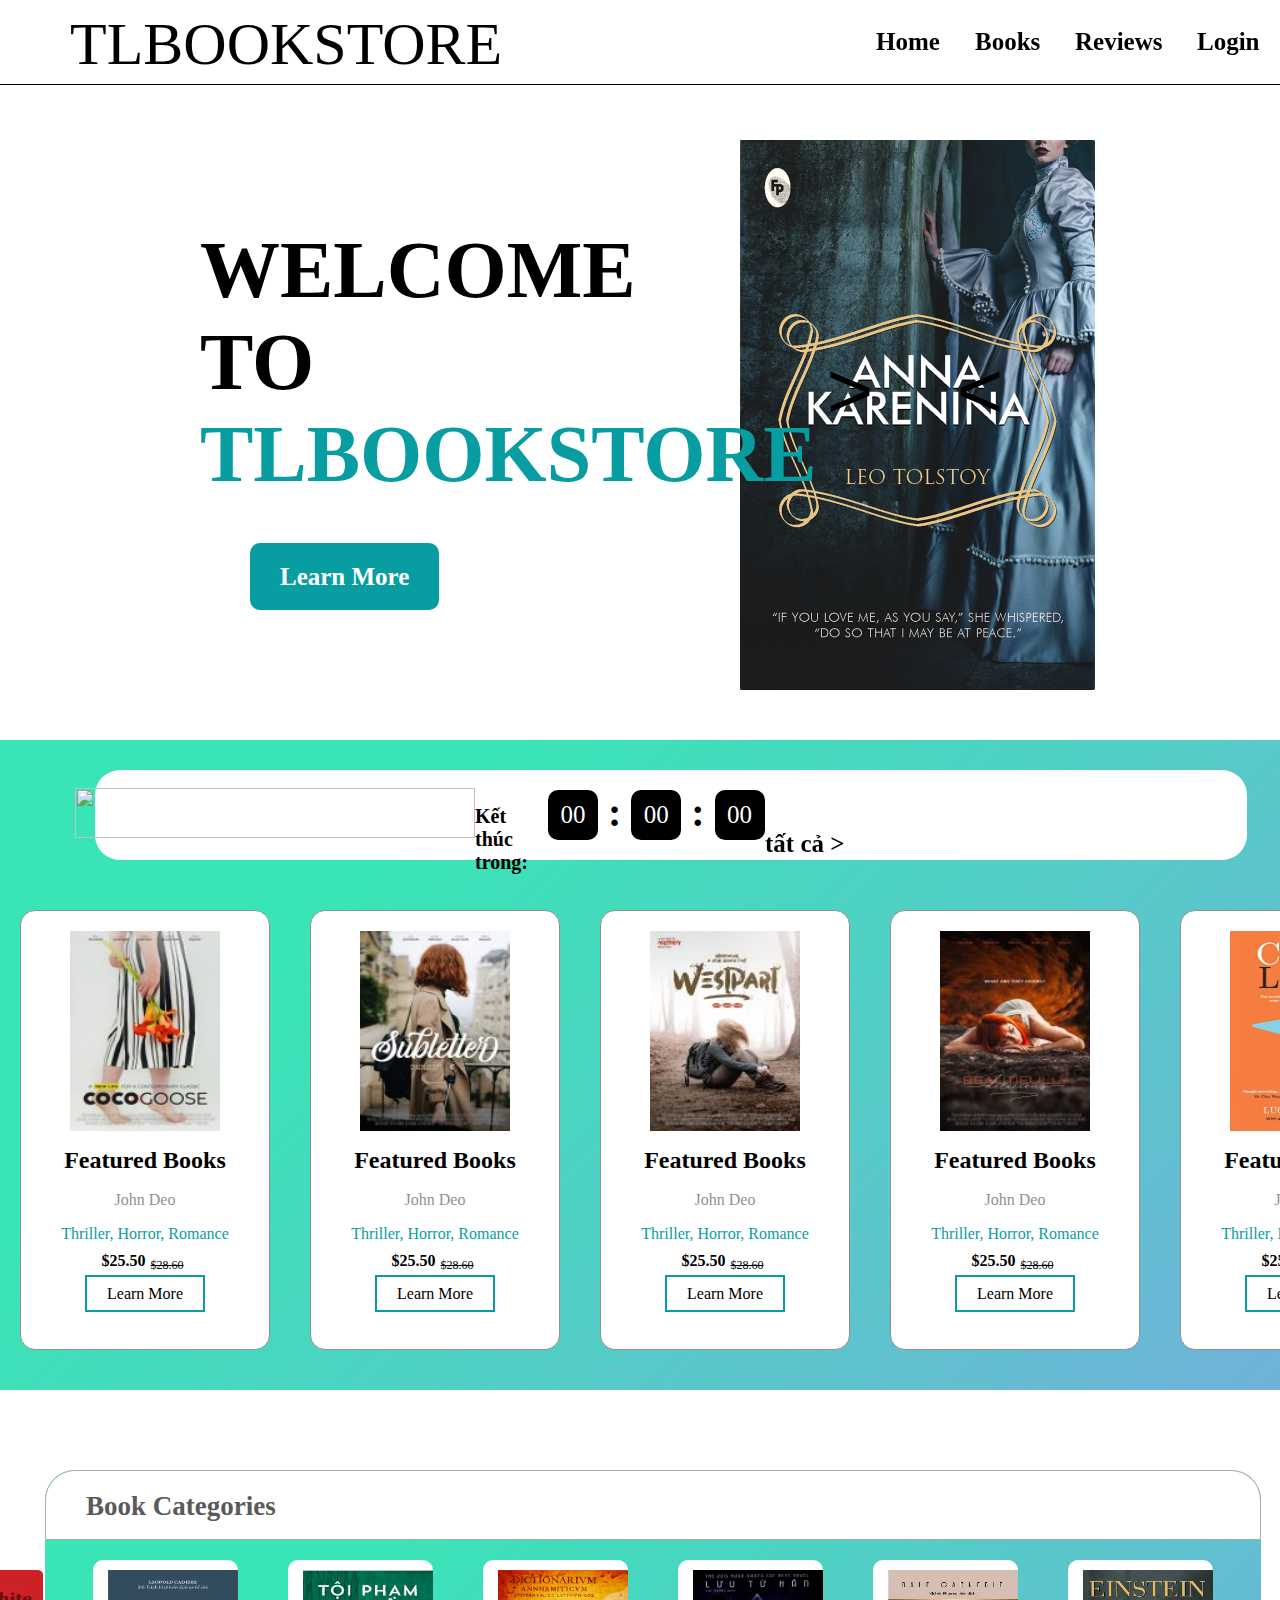
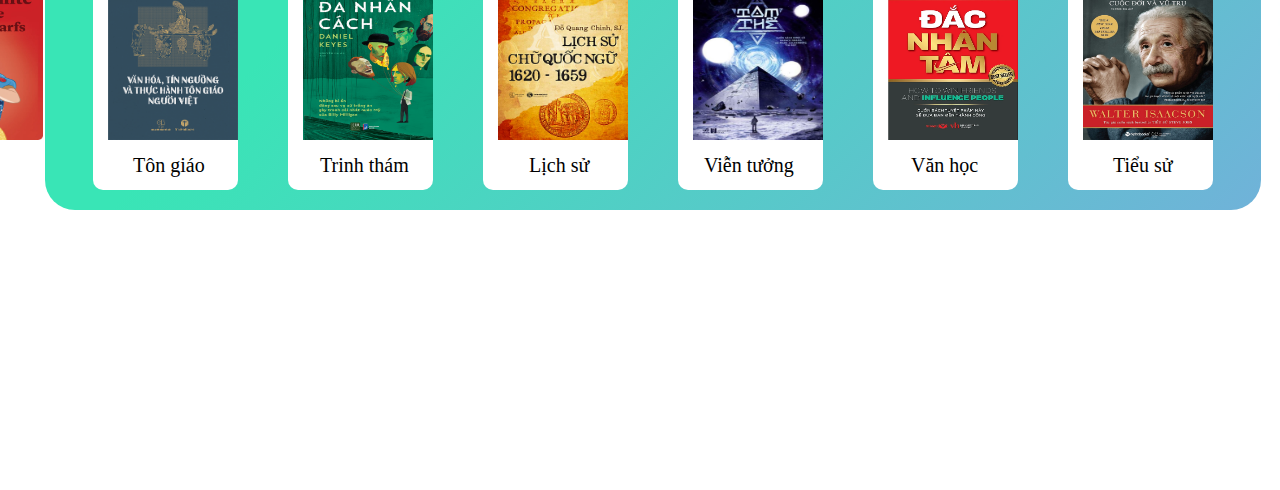
==== index.html @ 2cfaac70 "1st" ====
<!DOCTYPE html>
<html lang="en">
<head>
    <meta charset="UTF-8">
    <meta name="viewport" content="width=device-width, initial-scale=1.0">
    <link rel="stylesheet" href="normalize.min.css">
    <link rel="stylesheet" href="style.css">
    <link rel="stylesheet" href="base.css">
    <script src = "main.js"></script>
    <title>Document</title>
</head>
<body>
    <div class="website">
        <!-- HEADER -->
        <header class="header">
            <nav class="header__navbar header__navbar-left">
                <div class="header__navbar-logo-text">
                    <span class="header__navbar-logo-txt1">TLBOOK<span class="header__navbar-logo-txt2">STORE</span></span>
                </div>
            </nav>
            <nav class="header__navbar header__navbar-right">
                <div class="header__navbar-item"><a href="">Home</a></div>
                <div class="header__navbar-item"><a href="">Books</a></div>
                <div class="header__navbar-item"><a href="">Reviews</a></div>
                <div class="header__navbar-item"><a href="">Login</a></div>
            </nav>
        </header>
        <!-- CONTAINER -->
        <div class="container">
            <!-- Container advertising -->
            <div class="container_ad">
                <div class="container_ad_left">
                    <h1>WELCOME TO<br><span>TLBOOKSTORE</span></h1>                 
                    <a href="#" class="main_btn">Learn More</a>
                </div>
                <div class="container_ad_right">                   
                    <img src="Image/image1.png" alt="Image 1">
                    <button id="next">></button>
                    <button id="prev"><</button>
                </div>
            </div>
            <!-- Container sale -->
            <div class="container_sales">
                <!-- Container sale countdown -->
                <div class="container_sales_top">
                    <img src="https://cdn0.fahasa.com/skin/frontend/ma_vanese/fahasa/images/flashsale/label-flashsale.svg?q=" alt="">
                    <span>Kết thúc trong: </span>
                    <div class="container_sales_top_countdown">
                        <div class="box hour">00</div>
                        <span>:</span>
                        <div class="box nimute">00</div>
                        <span>:</span>
                        <div class="box second">00</div>
                    </div>
                    <div class="container_sales_top_right">
                        <span>Xem tất cả ></span>
                    </div>
                </div>
                <!-- Container sale item -->
                <div class="container_sales_item">
                    <div class="featured_book_card">
                        <div class="featurde_book_img">
                            <img src="Image/book_1.jpg">
                        </div>
                        <div class="featurde_book_tag">
                            <h2>Featured Books</h2>
                            <p class="writer">John Deo</p>
                            <div class="categories">Thriller, Horror, Romance</div>
                            <p class="book_price">$25.50<sub><del>$28.60</del></sub></p>
                            <a href="#" class="f_btn">Learn More</a>
                        </div>               
                    </div>

                    <div class="featured_book_card">
                        <div class="featurde_book_img">
                            <img src="Image/book_2.jpg">
                        </div>
                        <div class="featurde_book_tag">
                            <h2>Featured Books</h2>
                            <p class="writer">John Deo</p>
                            <div class="categories">Thriller, Horror, Romance</div>
                            <p class="book_price">$25.50<sub><del>$28.60</del></sub></p>
                            <a href="#" class="f_btn">Learn More</a>
                        </div>               
                    </div>

                    <div class="featured_book_card">
                        <div class="featurde_book_img">
                            <img src="Image/book_3.jpg">
                        </div>
                        <div class="featurde_book_tag">
                            <h2>Featured Books</h2>
                            <p class="writer">John Deo</p>
                            <div class="categories">Thriller, Horror, Romance</div>
                            <p class="book_price">$25.50<sub><del>$28.60</del></sub></p>
                            <a href="#" class="f_btn">Learn More</a>
                        </div>               
                    </div>

                    <div class="featured_book_card">
                        <div class="featurde_book_img">
                            <img src="Image/book_4.jpg">
                        </div>
                        <div class="featurde_book_tag">
                            <h2>Featured Books</h2>
                            <p class="writer">John Deo</p>
                            <div class="categories">Thriller, Horror, Romance</div>
                            <p class="book_price">$25.50<sub><del>$28.60</del></sub></p>
                            <a href="#" class="f_btn">Learn More</a>
                        </div>               
                    </div>

                    <div class="featured_book_card">
                        <div class="featurde_book_img">
                            <img src="Image/book_5.jpg">
                        </div>
                        <div class="featurde_book_tag">
                            <h2>Featured Books</h2>
                            <p class="writer">John Deo</p>
                            <div class="categories">Thriller, Horror, Romance</div>
                            <p class="book_price">$25.50<sub><del>$28.60</del></sub></p>
                            <a href="#" class="f_btn">Learn More</a>
                        </div>               
                    </div>
                    
                    <div class="featured_book_card">
                        <div class="featurde_book_img">
                            <img src="Image/book_6.jpg">
                        </div>
                        <div class="featurde_book_tag">
                            <h2>Featured Books</h2>
                            <p class="writer">John Deo</p>
                            <div class="categories">Thriller, Horror, Romance</div>
                            <p class="book_price">$25.50<sub><del>$28.60</del></sub></p>
                            <a href="#" class="f_btn">Learn More</a>
                        </div>               
                    </div>

                    <div class="featured_book_card">
                        <div class="featurde_book_img">
                            <img src="Image/book_7.png">
                        </div>
                        <div class="featurde_book_tag">
                            <h2>Featured Books</h2>
                            <p class="writer">John Deo</p>
                            <div class="categories">Thriller, Horror, Romance</div>
                            <p class="book_price">$25.50<sub><del>$28.60</del></sub></p>
                            <a href="#" class="f_btn">Learn More</a>
                        </div>               
                    </div>

                    <div class="featured_book_card">
                        <div class="featurde_book_img">
                            <img src="Image/book_8.png">
                        </div>
                        <div class="featurde_book_tag">
                            <h2>Featured Books</h2>
                            <p class="writer">John Deo</p>
                            <div class="categories">Thriller, Horror, Romance</div>
                            <p class="book_price">$25.50<sub><del>$28.60</del></sub></p>
                            <a href="#" class="f_btn">Learn More</a>
                        </div>               
                    </div>

                    <div class="featured_book_card">
                        <div class="featurde_book_img">
                            <img src="Image/book_9.jpg">
                        </div>
                        <div class="featurde_book_tag">
                            <h2>Featured Books</h2>
                            <p class="writer">John Deo</p>
                            <div class="categories">Thriller, Horror, Romance</div>
                            <p class="book_price">$25.50<sub><del>$28.60</del></sub></p>
                            <a href="#" class="f_btn">Learn More</a>
                        </div>               
                    </div>

                    <div class="featured_book_card">
                        <div class="featurde_book_img">
                            <img src="Image/book_10.png">
                        </div>
                        <div class="featurde_book_tag">
                            <h2>Featured Books</h2>
                            <p class="writer">John Deo</p>
                            <div class="categories">Thriller, Horror, Romance</div>
                            <p class="book_price">$25.50<sub><del>$28.60</del></sub></p>
                            <a href="#" class="f_btn">Learn More</a>
                        </div>               
                    </div>

                    <div class="featured_book_card">
                        <div class="featurde_book_img">
                            <img src="Image/book_11.jpg">
                        </div>
                        <div class="featurde_book_tag">
                            <h2>Featured Books</h2>
                            <p class="writer">John Deo</p>
                            <div class="categories">Thriller, Horror, Romance</div>
                            <p class="book_price">$25.50<sub><del>$28.60</del></sub></p>
                            <a href="#" class="f_btn">Learn More</a>
                        </div>               
                    </div>

                    <div class="featured_book_card">
                        <div class="featurde_book_img">
                            <img src="Image/book_12.png">
                        </div>
                        <div class="featurde_book_tag">
                            <h2>Featured Books</h2>
                            <p class="writer">John Deo</p>
                            <div class="categories">Thriller, Horror, Romance</div>
                            <p class="book_price">$25.50<sub><del>$28.60</del></sub></p>
                            <a href="#" class="f_btn">Learn More</a>
                        </div>               
                    </div>

                    <div class="featured_book_card">
                        <div class="featurde_book_img">
                            <img src="Image/book_13.png">
                        </div>
                        <div class="featurde_book_tag">
                            <h2>Featured Books</h2>
                            <p class="writer">John Deo</p>
                            <div class="categories">Thriller, Horror, Romance</div>
                            <p class="book_price">$25.50<sub><del>$28.60</del></sub></p>
                            <a href="#" class="f_btn">Learn More</a>
                        </div>               
                    </div>

                    <div class="featured_book_card">
                        <div class="featurde_book_img">
                            <img src="Image/book_14.png">
                        </div>
                        <div class="featurde_book_tag">
                            <h2>Featured Books</h2>
                            <p class="writer">John Deo</p>
                            <div class="categories">Thriller, Horror, Romance</div>
                            <p class="book_price">$25.50<sub><del>$28.60</del></sub></p>
                            <a href="#" class="f_btn">Learn More</a>
                        </div>               
                    </div>

                    <div class="featured_book_card">
                        <div class="featurde_book_img">
                            <img src="Image/book_15.png">
                        </div>
                        <div class="featurde_book_tag">
                            <h2>Featured Books</h2>
                            <p class="writer">John Deo</p>
                            <div class="categories">Thriller, Horror, Romance</div>
                            <p class="book_price">$25.50<sub><del>$28.60</del></sub></p>
                            <a href="#" class="f_btn">Learn More</a>
                        </div>               
                    </div>
                </div>              
            </div>
            <!-- Container list category -->
             <div class="container_listcate">
                <div class="container_listcate_top">
                    <span>Book Categories</span>
                </div>
                <div class="container_listcate_item">
                    <div class="container_listcate_item item1">
                        <img src="Image/b1.png" alt=""><br>
                        <span>Cổ tích</span>
                    </div>
                    <div class="container_listcate_item item2">
                        <img src="Image/b2.png" alt=""><br>
                        <span>Tôn giáo</span>
                    </div>
                    <div class="container_listcate_item item3">
                        <img src="Image/b3.png" alt=""><br>
                        <span>Trinh thám</span>
                    </div>
                    <div class="container_listcate_item item4">
                        <img src="Image/b4.png" alt=""><br>
                        <span>Lịch sử</span>
                    </div>
                    <div class="container_listcate_item item5">
                        <img src="Image/b5.png" alt=""><br>
                        <span>Viễn tưởng</span>
                    </div>
                    <div class="container_listcate_item item6">
                        <img src="Image/b6.png" alt=""><br>
                        <span>Văn học</span>
                    </div>
                    <div class="container_listcate_item item7">
                        <img src="Image/b7.png" alt=""><br>
                        <span>Tiểu sử</span>
                    </div>
                    <div class="container_listcate_item item8">
                        <img src="Image/b8.png" alt=""><br>
                        <span>Kinh dị</span>
                    </div>
                </div>
             </div>
        </div>
        <!-- FOOTER -->
        <footer class="footer">

        </footer>
    </div>
</body>
</html>
---- style.css ----
:root {
    --font-family: Montserrat;
    --font-bold: LEMON MILK;
    --font-nomal: SVN-Century Gothic
}
.header {
    width: 100%;
    height: 85px;
    display: flex;
    background-color: white;
    align-items: center; /* Căn giữa theo chiều dọc */
    justify-content: space-between; /* Đẩy các phần tử về hai bên của header */
    padding: 0 20px; /* Thêm khoảng cách hai bên */
    border-bottom: 1px solid black;
    position: fixed; /* Đảm bảo header luôn ở trên đầu */
    top: 0; /* Đặt header ở phía trên cùng */
    left: 0; /* Đặt header ở phía bên trái */
    z-index: 1000; /* Đảm bảo header nằm trên các phần tử khác */
}
.header__navbar {
    display: flex;
    align-items: center; /* Căn giữa theo chiều dọc */
}
/* Header logo */
.header__navbar-logo-text {
    font-size: 60px;
    padding-top: 5px;
    padding-left: 50px;
}
.header__navbar-logo-txt1 {
    /* font-family: iCiel Crocante; */
    font-family: var(--font-bold);
}
.header__navbar-logo-txt2 {
    font-family: SVN-Century Gothic;
}
.header__navbar-left {
    justify-content: flex-start; /* Căn chỉnh phần tử bên trái */
}
/* Header item */
.header__navbar-right {
    margin-top: -22px;
    justify-content: flex-end; /* Căn chỉnh phần tử bên phải */
}
.header__navbar-item {
    margin-top: 22px;
    margin-left: 35px;
    font-size: 25px;
    font-family: var(--font-family);
    font-weight: bold;      
}
.header__navbar-item a {
    text-decoration: none;
    color: black;
    display: inline-block; /* Đảm bảo hiệu ứng phóng to áp dụng đúng */
    transition: transform 0.3s ease; /* Thêm hiệu ứng chuyển đổi mượt mà */
    will-change: transform; /* Tối ưu hóa hiệu ứng hover */
}
.header__navbar-item a:hover {
    color: orange;
    transform: scale(1.2); /* Phóng to chữ khi hover */
}

/* CONTAINER */
.container {
    width: 100%;
    height: 2000px;
    margin-top: 90px;
}

/* Container advertisment */
.container_ad {
    display: flex;
    width: 100%;
    height: 650px;
}
/* Container left */
.container_ad_left {
    width: 50%;
    padding-left: 150px;
}
.container_ad_left h1 {
    position: relative;
    font-family: var(--font-bold);
    font-weight: bold;
    font-size: 80px;
    top: 80px;
    left: 50px;
}
.container_ad_left h1 span {
    color: #089da1;
}
.container_ad_left .main_btn {
    background: #089da1;
    padding: 20px 30px;
    position: relative;
    top: 90px;
    left: 100px;
    color: #fff;
    text-decoration: none;
    border-radius: 10px;
    font-family: var(--font-bold);
    font-weight: bold;
    font-size: 25px;
    transition: background-color 0.3s ease; /* Chuyển đổi màu sắc chậm dần */
    will-change: background-color; /* Tối ưu hóa hiệu ứng hover */
}
.container_ad_left .main_btn:hover {
    background-color: orange;
}
/* Container right */
.container_ad_right {
    width: 50%;
    margin-top: 50px;
}
.container_ad_right img {
    width: 355px; 
    height: 550px; 
    margin-left: 100px;
}
#next, #prev{
    position: absolute;
    color: black;
    background-color: transparent;
    border: none;
    font-size: 80px;
    font-family: monospace;
    left: 950px;
    top: 350px;
    transition: background-color 0.3s ease; /* Chuyển đổi màu sắc chậm dần */
    will-change: background-color; /* Tối ưu hóa hiệu ứng hover */
}
#next{
    left: unset;
    right: 400px;
}
#next:hover{
    color: orange;
}
#prev:hover{
    color: orange;
}

/* Container sales */
.container_sales {
    width: 100%;
    height: 650px;
    background-color: #70b2d9;
    background-image: linear-gradient(315deg, #70b2d9 0%, #39e5b6 74%);
}
.container_sales_top {
    width: 90%;
    height: 90px;
    position: relative;
    top: 30px;
    left: 95px;
    background-color: white;
    border-radius: 25px;
    display: flex;
}
.container_sales_top img {
    width: 400px;
    height: 50px;
    margin-top: 18px;
    margin-left: -20px;
}
.container_sales_top span {
    font-family: var(--font-nomal);
    font-weight: bold;
    font-size: 20px;
    margin-top: 35px;
}
.container_sales_top_countdown {
    display: flex;
    margin-left: 10px;
}
.container_sales_top_countdown span {
    font-size: 40px;
    margin-top: 20px;
    margin-left: 10px;
}
.container_sales_top_countdown .box{
    width: 50px;
    height: 50px;
    font-size: 25px;
    color: white;
    display: flex;
    justify-content: center;
    align-items: center;
    font-family: var(--font-bold);
    background-color: black;
    border-radius: 10px;
    margin-top: 20px;
    margin-left: 10px;
}
.container_sales_top_right span {
    margin-left: 700px;
    position: relative;
    top: 31px;
    font-size: 25px;
    transition: transform 0.3s ease, color 0.3s ease; /* Add color transition for smooth color change */
    will-change: transform; /* Optimize for transform */
}
.container_sales_top_right span:hover {
    color: orange;
    transform: scale(1.2); /* Phóng to chữ khi hover */
}

/*Books*/
.container_sales_item{
    width: 100%;
    height: 600px;
    margin: 0 auto;
    display: grid;
    grid-template-columns: 1fr 1fr 1fr 1fr 1fr 1fr 1fr 1fr 1fr 1fr 1fr 1fr 1fr 1fr 1fr;
    overflow: hidden;
    overflow-x: scroll;
    font-family: var(--font-nomal);
}
.featured_book_card{
    width: 250px;
    height: 440px;
    text-align: center;
    padding: 5px;
    border: 1px solid #919191;
    margin: auto 20px;
    background-color: white;
    border-radius: 15px;
    transition: box-shadow 0.5s ease; /* Chuyển đổi màu sắc chậm dần */
    will-change: box-shadow; /* Tối ưu hóa hiệu ứng hover */
}

.featured_book_card:hover{
    box-shadow: 0 0 15px black;
}

.featured_book_card .featurde_book_img img{
    width: 150px;
    height: 200px;
    margin-top: 15px;
    transition: 0.5s;
}
.featured_book_card .featurde_book_img img:hover {
    transform: scale(1.07);
}
.featured_book_card .featurde_book_tag h2{
    margin: 12px;
}

.featured_book_card .featurde_book_tag .writer{
    color: #919191;
}

.featured_book_card .featurde_book_tag .categories{
    color: #089da1;
    margin-top: 8px;
}

.featured_book_card .featurde_book_tag .book_price{
    margin-top: 8px;
    font-weight: bold;
    margin-bottom: 15px;
}

.featured_book_card .featurde_book_tag .book_price sub{
    font-weight: 100;
    padding: 0 5px;
}

.featured_book_card .featurde_book_tag .f_btn{
    padding: 8px 20px;
    border: 2px solid #089da1;
    text-decoration: none;
    color: #000;
}

::-webkit-scrollbar{
    width: 10px;
    height: 5px;
}

::-webkit-scrollbar-track{
    box-shadow: inset 0 0 8px rgba(0,0,0,0.2);
}

::-webkit-scrollbar-thumb{
    background: #089da1;
    border-radius: 10px;
}

/* Container list category */
.container_listcate {
    width: 95%;    
    height: 340px;
    margin-top: 80px;
    border-radius: 30px;
    margin-left: 45px;
    background-color: #70b2d9;
    background-image: linear-gradient(315deg, #70b2d9 0%, #39e5b6 74%);
}
.container_listcate_top {
    width: 100%;
    height: 70px;
    border-bottom: 1px solid rgb(173, 172, 172);
    background-color: white;
    border-top: 1px solid rgb(173, 172, 172);
    border-left: 1px solid rgb(173, 172, 172);
    border-right: 1px solid rgb(173, 172, 172);
    border-top-left-radius: 30px;
    border-top-right-radius: 30px;
}
.container_listcate_top span {
    font-family: var(--font-nomal);
    font-weight: bold;
    color: rgb(90, 90, 90);
    font-size: 27px;
    margin-left: 40px;
    position: relative;
    top: 20px;
}
.container_listcate_item {
    height: 250px;
    width: 100%;
    margin-top: 10px;
    display: flex;
    justify-content: center;
}
.item1, .item2, .item3, .item4, .item5, .item6, .item7, .item8 {
    transition: box-shadow 0.5s ease; /* Chuyển đổi màu sắc chậm dần */
    will-change: box-shadow; /* Tối ưu hóa hiệu ứng hover */
}
.item1:hover {
    box-shadow: 0 0 20px black;
}
.item2:hover {
    box-shadow: 0 0 20px black;
}
.item3:hover {
    box-shadow: 0 0 20px black;
}
.item4:hover {
    box-shadow: 0 0 20px black;
}
.item5:hover {
    box-shadow: 0 0 20px black;
}
.item6:hover {
    box-shadow: 0 0 20px black;
}
.item7:hover {
    box-shadow: 0 0 20px black;
}
.item8:hover {
    box-shadow: 0 0 20px black;
}
.container_listcate_item img {
    width: 130px;
    height: 170px;
    margin-top: 10px;
    margin-left: 15px;
    transition: 0.5s;
}
.container_listcate_item img:hover {
    transform: scale(1.05);
}
.container_listcate_item span {
    font-family: var(--font-nomal);
    /* font-weight: bold; */
    font-size: 20px;
    /* color:#089da1; */
    color:black;
    position: relative;
    top: 10px;
    left: 43px;
}
.container_listcate_item .item1 {
    height: 230px;
    width: 160px;
    background-color: white;
    border-radius: 10px;
    display: block;
}
.container_listcate_item .item2 {
    height: 230px;
    width: 160px;
    margin-left: 50px;
    background-color: white;
    border-radius: 10px;
    display: block;
}
.container_listcate_item .item2 span{
    position: relative;
    left: 40px;
}
.container_listcate_item .item3 {
    height: 230px;
    width: 160px;
    margin-left: 50px;
    background-color: white;
    border-radius: 10px;
    display: block;
}
.container_listcate_item .item3 span{
    position: relative;
    left: 32px;
}
.container_listcate_item .item4 {
    height: 230px;
    width: 160px;
    margin-left: 50px;
    background-color: white;
    border-radius: 10px;
    display: block;
}
.container_listcate_item .item4 span{
    position: relative;
    left: 46px;
}
.container_listcate_item .item5 {
    height: 230px;
    width: 160px;
    margin-left: 50px;
    background-color: white;
    border-radius: 10px;
    display: block;
}
.container_listcate_item .item5 span{
    position: relative;
    left: 26px;
}
.container_listcate_item .item6 {
    height: 230px;
    width: 160px;
    margin-left: 50px;
    background-color: white;
    border-radius: 10px;
    display: block;
}
.container_listcate_item .item6 span{
    position: relative;
    left: 38px;
}
.container_listcate_item .item7 {
    height: 230px;
    width: 160px;
    margin-left: 50px;
    background-color: white;
    border-radius: 10px;
    display: block;
}
.container_listcate_item .item7 span{
    position: relative;
    left: 45px;
}
.container_listcate_item .item8 {
    height: 230px;
    width: 160px;
    margin-left: 50px;
    background-color: white;
    border-radius: 10px;
    display: block;
}
.container_listcate_item .item8 span{
    position: relative;
    left: 46px;
}
---- base.css ----
:root{
    --white-color: #fff;
    --black-color: #000;
    --text-color: #333;
}
*{ 
    box-sizing: inherit; 
}
html{
    box-sizing: border-box; 
    font-family: 'Montserrat Black';
}
.grid{
    width: 1200px;
    max-width: 100%;
    margin: 0px auto
}
.grid__full-width{
    width: 100%;
}
.grid__row{
    display: flex;
    flex-wrap: wrap;
}
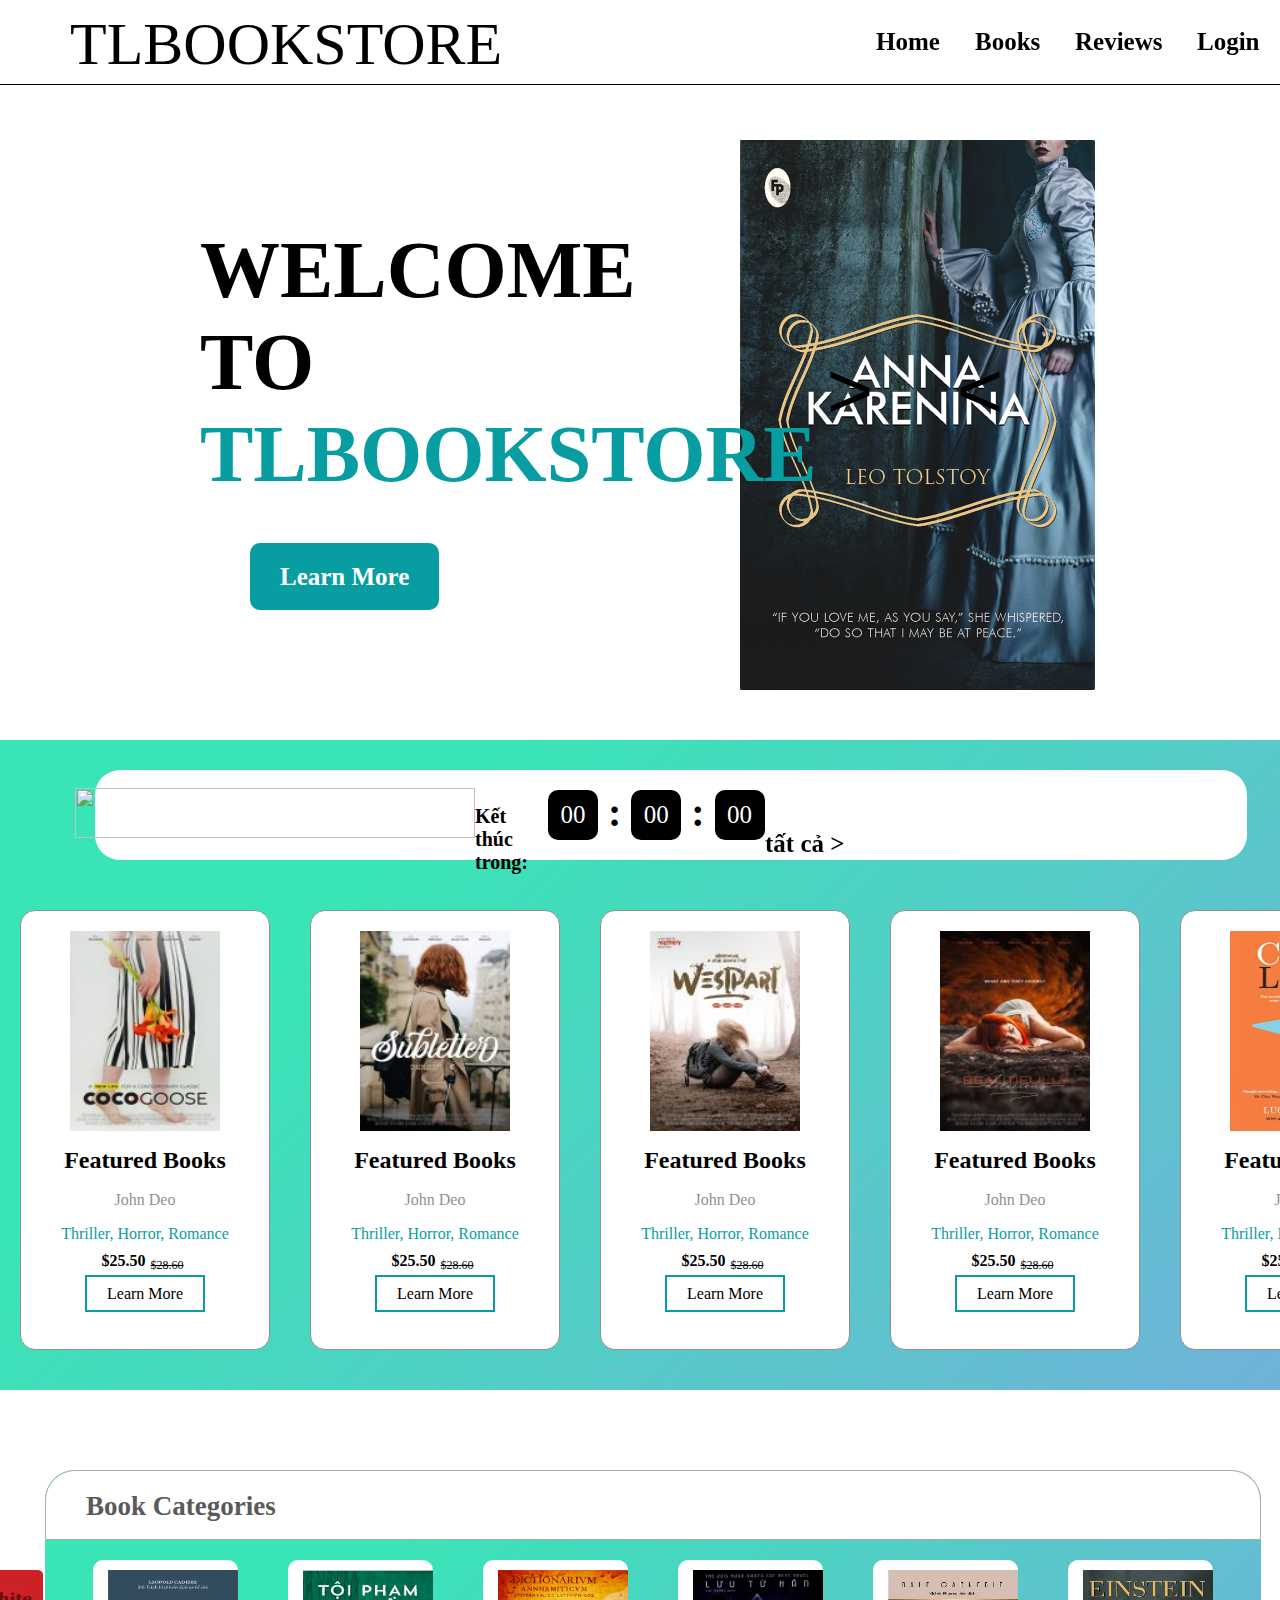
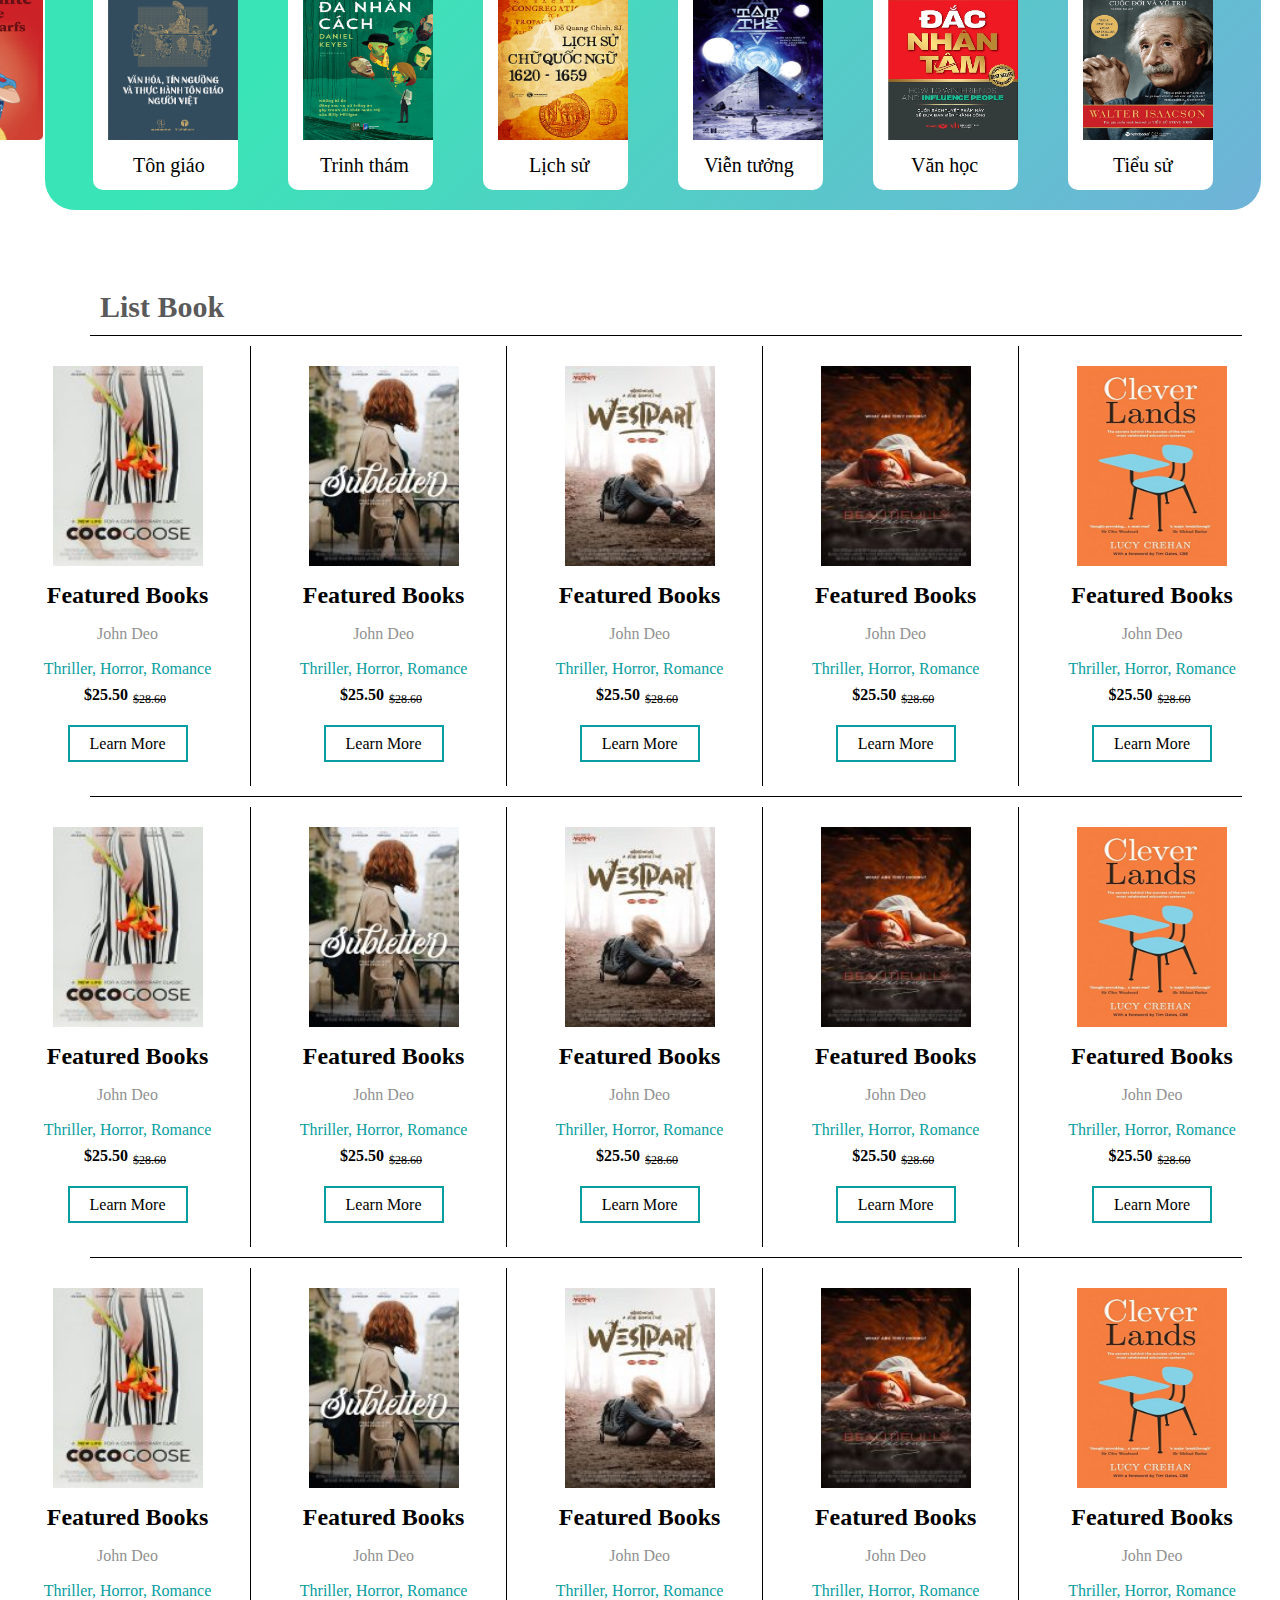
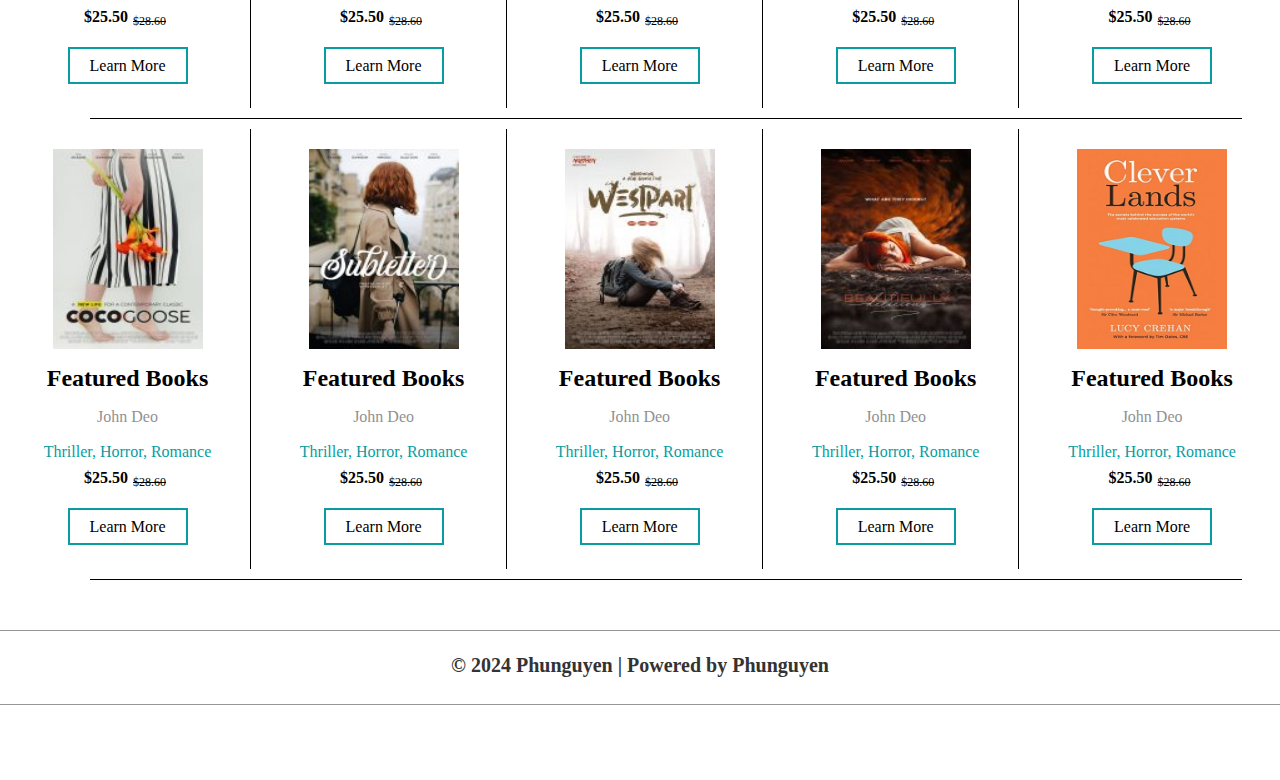
==== commit b2085f11: "2nd" ====
--- a/index.html
+++ b/index.html
@@ -293,11 +293,274 @@
                         <span>Kinh dị</span>
                     </div>
                 </div>
-             </div>
+            </div>
+             <!-- Container list books -->
+            <div class="headtext">List Book</div>
+            <div class="headline_listbook"></div>
+            <div class="container_listbook">
+                <div class = "container_listbook_list1">
+                    <div class="featured_book_card1">
+                        <div class="featurde_book_img">
+                            <img src="Image/book_1.jpg">
+                        </div>
+                        <div class="featurde_book_tag">
+                            <h2>Featured Books</h2>
+                            <p class="writer">John Deo</p>
+                            <div class="categories">Thriller, Horror, Romance</div>
+                            <p class="book_price">$25.50<sub><del>$28.60</del></sub></p>
+                            <a href="#" class="f_btn">Learn More</a>
+                        </div>               
+                    </div>
+                    <div class="featured_book_card1">
+                        <div class="featurde_book_img">
+                            <img src="Image/book_2.jpg">
+                        </div>
+                        <div class="featurde_book_tag">
+                            <h2>Featured Books</h2>
+                            <p class="writer">John Deo</p>
+                            <div class="categories">Thriller, Horror, Romance</div>
+                            <p class="book_price">$25.50<sub><del>$28.60</del></sub></p>
+                            <a href="#" class="f_btn">Learn More</a>
+                        </div>               
+                    </div>
+                    <div class="featured_book_card1">
+                        <div class="featurde_book_img">
+                            <img src="Image/book_3.jpg">
+                        </div>
+                        <div class="featurde_book_tag">
+                            <h2>Featured Books</h2>
+                            <p class="writer">John Deo</p>
+                            <div class="categories">Thriller, Horror, Romance</div>
+                            <p class="book_price">$25.50<sub><del>$28.60</del></sub></p>
+                            <a href="#" class="f_btn">Learn More</a>
+                        </div>               
+                    </div>
+                    <div class="featured_book_card1">
+                        <div class="featurde_book_img">
+                            <img src="Image/book_4.jpg">
+                        </div>
+                        <div class="featurde_book_tag">
+                            <h2>Featured Books</h2>
+                            <p class="writer">John Deo</p>
+                            <div class="categories">Thriller, Horror, Romance</div>
+                            <p class="book_price">$25.50<sub><del>$28.60</del></sub></p>
+                            <a href="#" class="f_btn">Learn More</a>
+                        </div>               
+                    </div>
+                    <div class="featured_book_card1" id = "temp1">
+                        <div class="featurde_book_img">
+                            <img src="Image/book_5.jpg">
+                        </div>
+                        <div class="featurde_book_tag">
+                            <h2>Featured Books</h2>
+                            <p class="writer">John Deo</p>
+                            <div class="categories">Thriller, Horror, Romance</div>
+                            <p class="book_price">$25.50<sub><del>$28.60</del></sub></p>
+                            <a href="#" class="f_btn">Learn More</a>
+                        </div>               
+                    </div>
+                </div>
+            </div>
+            <div class="headline_listbook"></div>
+            <div class="container_listbook">
+                <div class = "container_listbook_list1">
+                    <div class="featured_book_card1">
+                        <div class="featurde_book_img">
+                            <img src="Image/book_1.jpg">
+                        </div>
+                        <div class="featurde_book_tag">
+                            <h2>Featured Books</h2>
+                            <p class="writer">John Deo</p>
+                            <div class="categories">Thriller, Horror, Romance</div>
+                            <p class="book_price">$25.50<sub><del>$28.60</del></sub></p>
+                            <a href="#" class="f_btn">Learn More</a>
+                        </div>               
+                    </div>
+                    <div class="featured_book_card1">
+                        <div class="featurde_book_img">
+                            <img src="Image/book_2.jpg">
+                        </div>
+                        <div class="featurde_book_tag">
+                            <h2>Featured Books</h2>
+                            <p class="writer">John Deo</p>
+                            <div class="categories">Thriller, Horror, Romance</div>
+                            <p class="book_price">$25.50<sub><del>$28.60</del></sub></p>
+                            <a href="#" class="f_btn">Learn More</a>
+                        </div>               
+                    </div>
+                    <div class="featured_book_card1">
+                        <div class="featurde_book_img">
+                            <img src="Image/book_3.jpg">
+                        </div>
+                        <div class="featurde_book_tag">
+                            <h2>Featured Books</h2>
+                            <p class="writer">John Deo</p>
+                            <div class="categories">Thriller, Horror, Romance</div>
+                            <p class="book_price">$25.50<sub><del>$28.60</del></sub></p>
+                            <a href="#" class="f_btn">Learn More</a>
+                        </div>               
+                    </div>
+                    <div class="featured_book_card1">
+                        <div class="featurde_book_img">
+                            <img src="Image/book_4.jpg">
+                        </div>
+                        <div class="featurde_book_tag">
+                            <h2>Featured Books</h2>
+                            <p class="writer">John Deo</p>
+                            <div class="categories">Thriller, Horror, Romance</div>
+                            <p class="book_price">$25.50<sub><del>$28.60</del></sub></p>
+                            <a href="#" class="f_btn">Learn More</a>
+                        </div>               
+                    </div>
+                    <div class="featured_book_card1" id = "temp1">
+                        <div class="featurde_book_img">
+                            <img src="Image/book_5.jpg">
+                        </div>
+                        <div class="featurde_book_tag">
+                            <h2>Featured Books</h2>
+                            <p class="writer">John Deo</p>
+                            <div class="categories">Thriller, Horror, Romance</div>
+                            <p class="book_price">$25.50<sub><del>$28.60</del></sub></p>
+                            <a href="#" class="f_btn">Learn More</a>
+                        </div>               
+                    </div>
+                </div>
+            <div class="headline_listbook"></div>
+            <div class="container_listbook">
+                <div class = "container_listbook_list1">
+                    <div class="featured_book_card1">
+                        <div class="featurde_book_img">
+                            <img src="Image/book_1.jpg">
+                        </div>
+                        <div class="featurde_book_tag">
+                            <h2>Featured Books</h2>
+                            <p class="writer">John Deo</p>
+                            <div class="categories">Thriller, Horror, Romance</div>
+                            <p class="book_price">$25.50<sub><del>$28.60</del></sub></p>
+                            <a href="#" class="f_btn">Learn More</a>
+                        </div>               
+                    </div>
+                    <div class="featured_book_card1">
+                        <div class="featurde_book_img">
+                            <img src="Image/book_2.jpg">
+                        </div>
+                        <div class="featurde_book_tag">
+                            <h2>Featured Books</h2>
+                            <p class="writer">John Deo</p>
+                            <div class="categories">Thriller, Horror, Romance</div>
+                            <p class="book_price">$25.50<sub><del>$28.60</del></sub></p>
+                            <a href="#" class="f_btn">Learn More</a>
+                        </div>               
+                    </div>
+                    <div class="featured_book_card1">
+                        <div class="featurde_book_img">
+                            <img src="Image/book_3.jpg">
+                        </div>
+                        <div class="featurde_book_tag">
+                            <h2>Featured Books</h2>
+                            <p class="writer">John Deo</p>
+                            <div class="categories">Thriller, Horror, Romance</div>
+                            <p class="book_price">$25.50<sub><del>$28.60</del></sub></p>
+                            <a href="#" class="f_btn">Learn More</a>
+                        </div>               
+                    </div>
+                    <div class="featured_book_card1">
+                        <div class="featurde_book_img">
+                            <img src="Image/book_4.jpg">
+                        </div>
+                        <div class="featurde_book_tag">
+                            <h2>Featured Books</h2>
+                            <p class="writer">John Deo</p>
+                            <div class="categories">Thriller, Horror, Romance</div>
+                            <p class="book_price">$25.50<sub><del>$28.60</del></sub></p>
+                            <a href="#" class="f_btn">Learn More</a>
+                        </div>               
+                    </div>
+                    <div class="featured_book_card1" id = "temp1">
+                        <div class="featurde_book_img">
+                            <img src="Image/book_5.jpg">
+                        </div>
+                        <div class="featurde_book_tag">
+                            <h2>Featured Books</h2>
+                            <p class="writer">John Deo</p>
+                            <div class="categories">Thriller, Horror, Romance</div>
+                            <p class="book_price">$25.50<sub><del>$28.60</del></sub></p>
+                            <a href="#" class="f_btn">Learn More</a>
+                        </div>               
+                    </div>
+                </div>
+            <div class="headline_listbook"></div>
+            <div class="container_listbook">
+                <div class = "container_listbook_list1">
+                    <div class="featured_book_card1">
+                        <div class="featurde_book_img">
+                            <img src="Image/book_1.jpg">
+                        </div>
+                        <div class="featurde_book_tag">
+                            <h2>Featured Books</h2>
+                            <p class="writer">John Deo</p>
+                            <div class="categories">Thriller, Horror, Romance</div>
+                            <p class="book_price">$25.50<sub><del>$28.60</del></sub></p>
+                            <a href="#" class="f_btn">Learn More</a>
+                        </div>               
+                    </div>
+                    <div class="featured_book_card1">
+                        <div class="featurde_book_img">
+                            <img src="Image/book_2.jpg">
+                        </div>
+                        <div class="featurde_book_tag">
+                            <h2>Featured Books</h2>
+                            <p class="writer">John Deo</p>
+                            <div class="categories">Thriller, Horror, Romance</div>
+                            <p class="book_price">$25.50<sub><del>$28.60</del></sub></p>
+                            <a href="#" class="f_btn">Learn More</a>
+                        </div>               
+                    </div>
+                    <div class="featured_book_card1">
+                        <div class="featurde_book_img">
+                            <img src="Image/book_3.jpg">
+                        </div>
+                        <div class="featurde_book_tag">
+                            <h2>Featured Books</h2>
+                            <p class="writer">John Deo</p>
+                            <div class="categories">Thriller, Horror, Romance</div>
+                            <p class="book_price">$25.50<sub><del>$28.60</del></sub></p>
+                            <a href="#" class="f_btn">Learn More</a>
+                        </div>               
+                    </div>
+                    <div class="featured_book_card1">
+                        <div class="featurde_book_img">
+                            <img src="Image/book_4.jpg">
+                        </div>
+                        <div class="featurde_book_tag">
+                            <h2>Featured Books</h2>
+                            <p class="writer">John Deo</p>
+                            <div class="categories">Thriller, Horror, Romance</div>
+                            <p class="book_price">$25.50<sub><del>$28.60</del></sub></p>
+                            <a href="#" class="f_btn">Learn More</a>
+                        </div>               
+                    </div>
+                    <div class="featured_book_card1" id = "temp1">
+                        <div class="featurde_book_img">
+                            <img src="Image/book_5.jpg">
+                        </div>
+                        <div class="featurde_book_tag">
+                            <h2>Featured Books</h2>
+                            <p class="writer">John Deo</p>
+                            <div class="categories">Thriller, Horror, Romance</div>
+                            <p class="book_price">$25.50<sub><del>$28.60</del></sub></p>
+                            <a href="#" class="f_btn">Learn More</a>
+                        </div>               
+                    </div>
+                </div>    
+            </div>
+            <div class="headline_listbook"></div>
         </div>
         <!-- FOOTER -->
         <footer class="footer">
-
+            <div class="footer_top">
+                <span>© 2024 Phunguyen | Powered by Phunguyen</span>
+            </div>
         </footer>
     </div>
 </body>
--- a/style.css
+++ b/style.css
@@ -64,7 +64,7 @@
 /* CONTAINER */
 .container {
     width: 100%;
-    height: 2000px;
+    height: 3850px;
     margin-top: 90px;
 }
 
@@ -463,4 +463,110 @@
 .container_listcate_item .item8 span{
     position: relative;
     left: 46px;
+}
+
+/* Container list book */
+.headtext {
+    font-family: var(--font-nomal);
+    font-weight: bold;
+    font-size: 30px;
+    color: rgb(90, 90, 90);
+    margin-top: 80px;
+    margin-left: 100px;
+}
+.headline_listbook {
+    width: 90%;
+    height: 1px;
+    background-color: black;
+    margin-top: 10px;
+    margin-left: 90px;
+}
+.container_listbook_list1 {
+    display: flex;
+    justify-content: center;
+    margin-top: 10px;
+}
+.featured_book_card1{
+    width: 330px;
+    height: 440px;
+    text-align: center;
+    padding: 5px;
+    margin: auto 5px;
+    background-color: white;
+    border-right: 1px solid black;
+    transition: box-shadow 0.5s ease; /* Chuyển đổi màu sắc chậm dần */
+    will-change: box-shadow; /* Tối ưu hóa hiệu ứng hover */
+    font-family: var(--font-nomal);
+}
+#temp1 {
+    border-right: 0px;
+}
+.featured_book_card1:hover{
+    box-shadow: 0 0 15px black;
+}
+.featured_book_card1 .featurde_book_img img{
+    width: 150px;
+    height: 200px;
+    margin-top: 15px;
+    transition: 0.5s;
+}
+.featured_book_card1 .featurde_book_img img:hover {
+    transform: scale(1.07);
+}
+.featured_book_card1 .featurde_book_tag h2{
+    margin: 12px;
+    
+    font-weight: bold;
+}
+
+.featured_book_card1 .featurde_book_tag .writer{
+    color: #919191;
+}
+
+.featured_book_card1 .featurde_book_tag .categories{
+    color: #089da1;
+    margin-top: 8px;
+}
+
+.featured_book_card1 .featurde_book_tag .book_price{
+    margin-top: 8px;
+    font-weight: bold;
+    margin-bottom: 15px;
+}
+
+.featured_book_card1 .featurde_book_tag .book_price sub{
+    font-weight: 100;
+    padding: 0 5px;
+}
+
+.featured_book_card1 .featurde_book_tag .f_btn{
+    padding: 8px 20px;
+    border: 2px solid #089da1;
+    text-decoration: none;
+    color: #000;
+    position: relative;
+    top: 15px;
+}
+
+/* Footer */
+.footer {
+    width: 100%;
+    height: 150px;
+    margin-top: 50px;
+    border-top: 1px solid rgb(150, 150, 150);
+}
+.footer_top {
+    width: 100%;
+    height: 50%;
+    background-color: white;
+    border-bottom: 1px solid rgb(150, 150, 150);
+    text-align: center;
+}
+.footer_top span {
+    color: #333;
+    font-family: var(--font-nomal);
+    font-weight: bold;
+    position: relative;
+    top: 23px;
+    font-size: 20px;
 }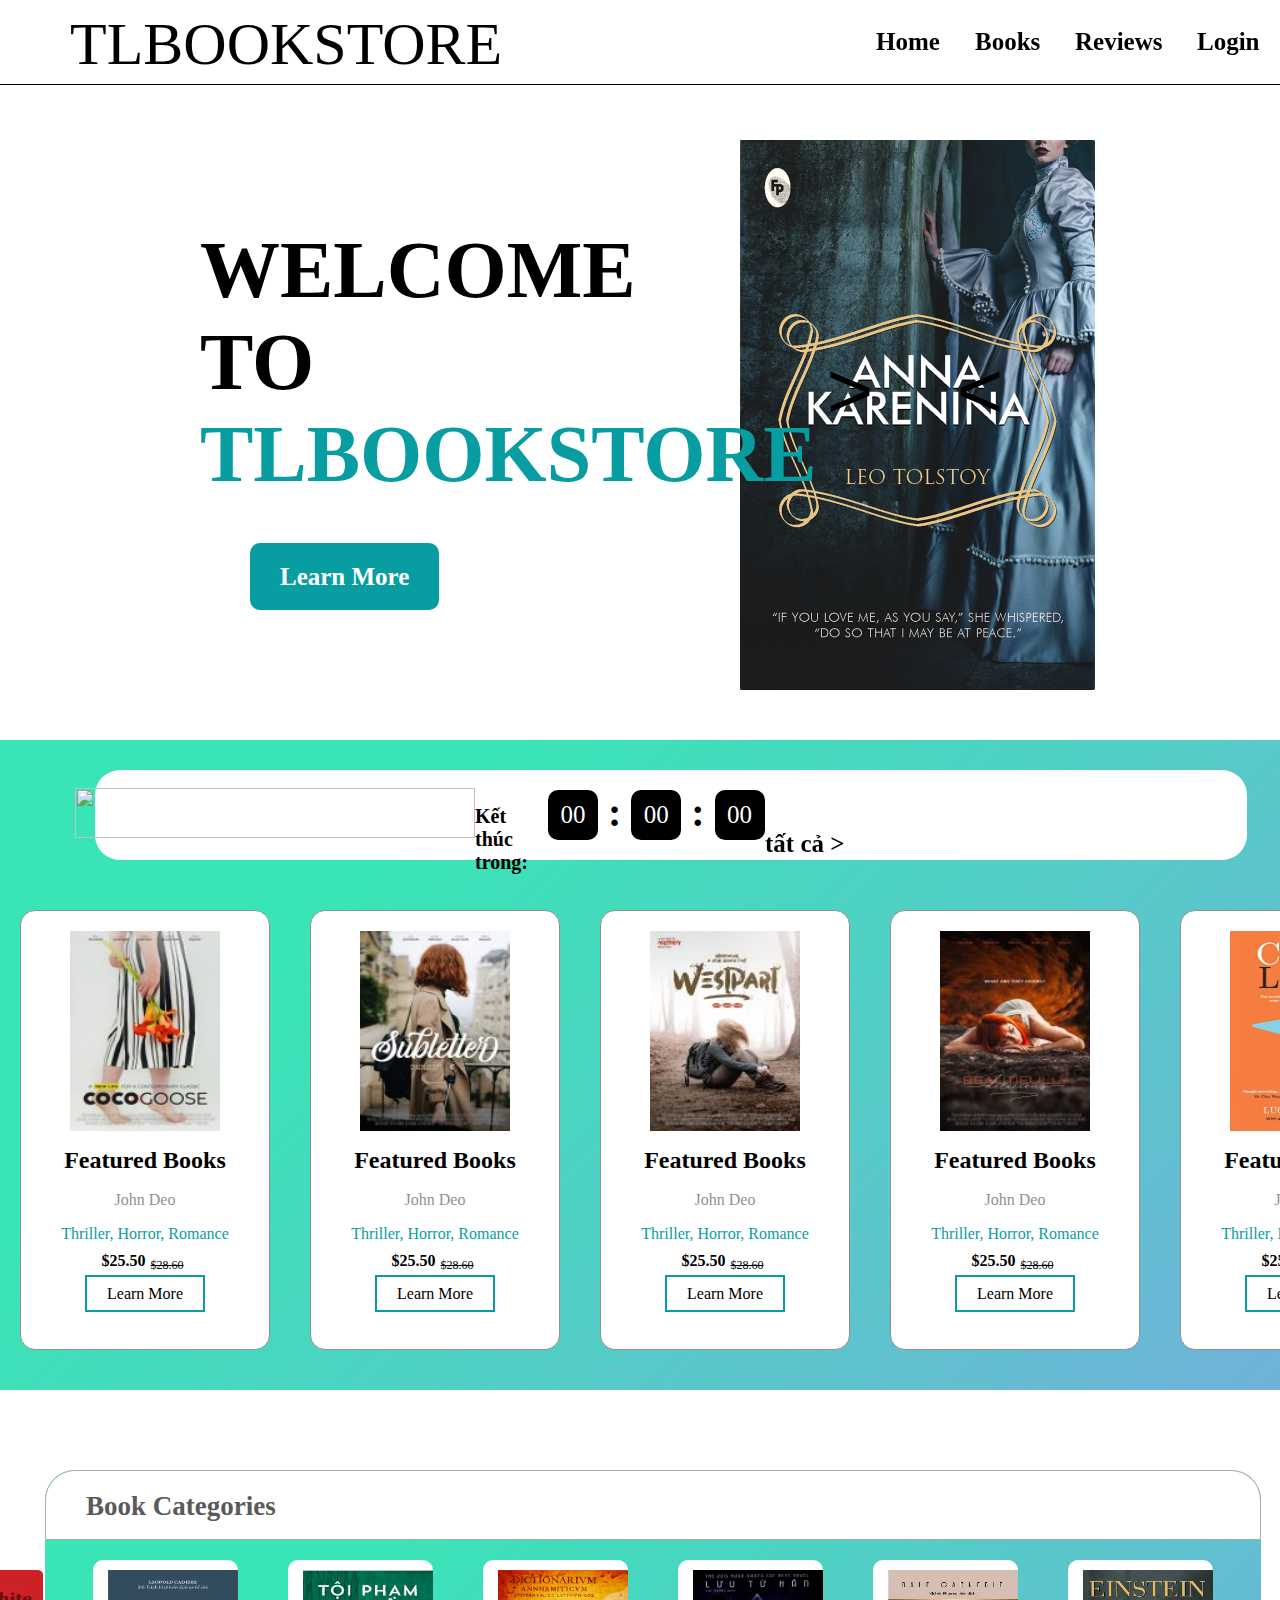
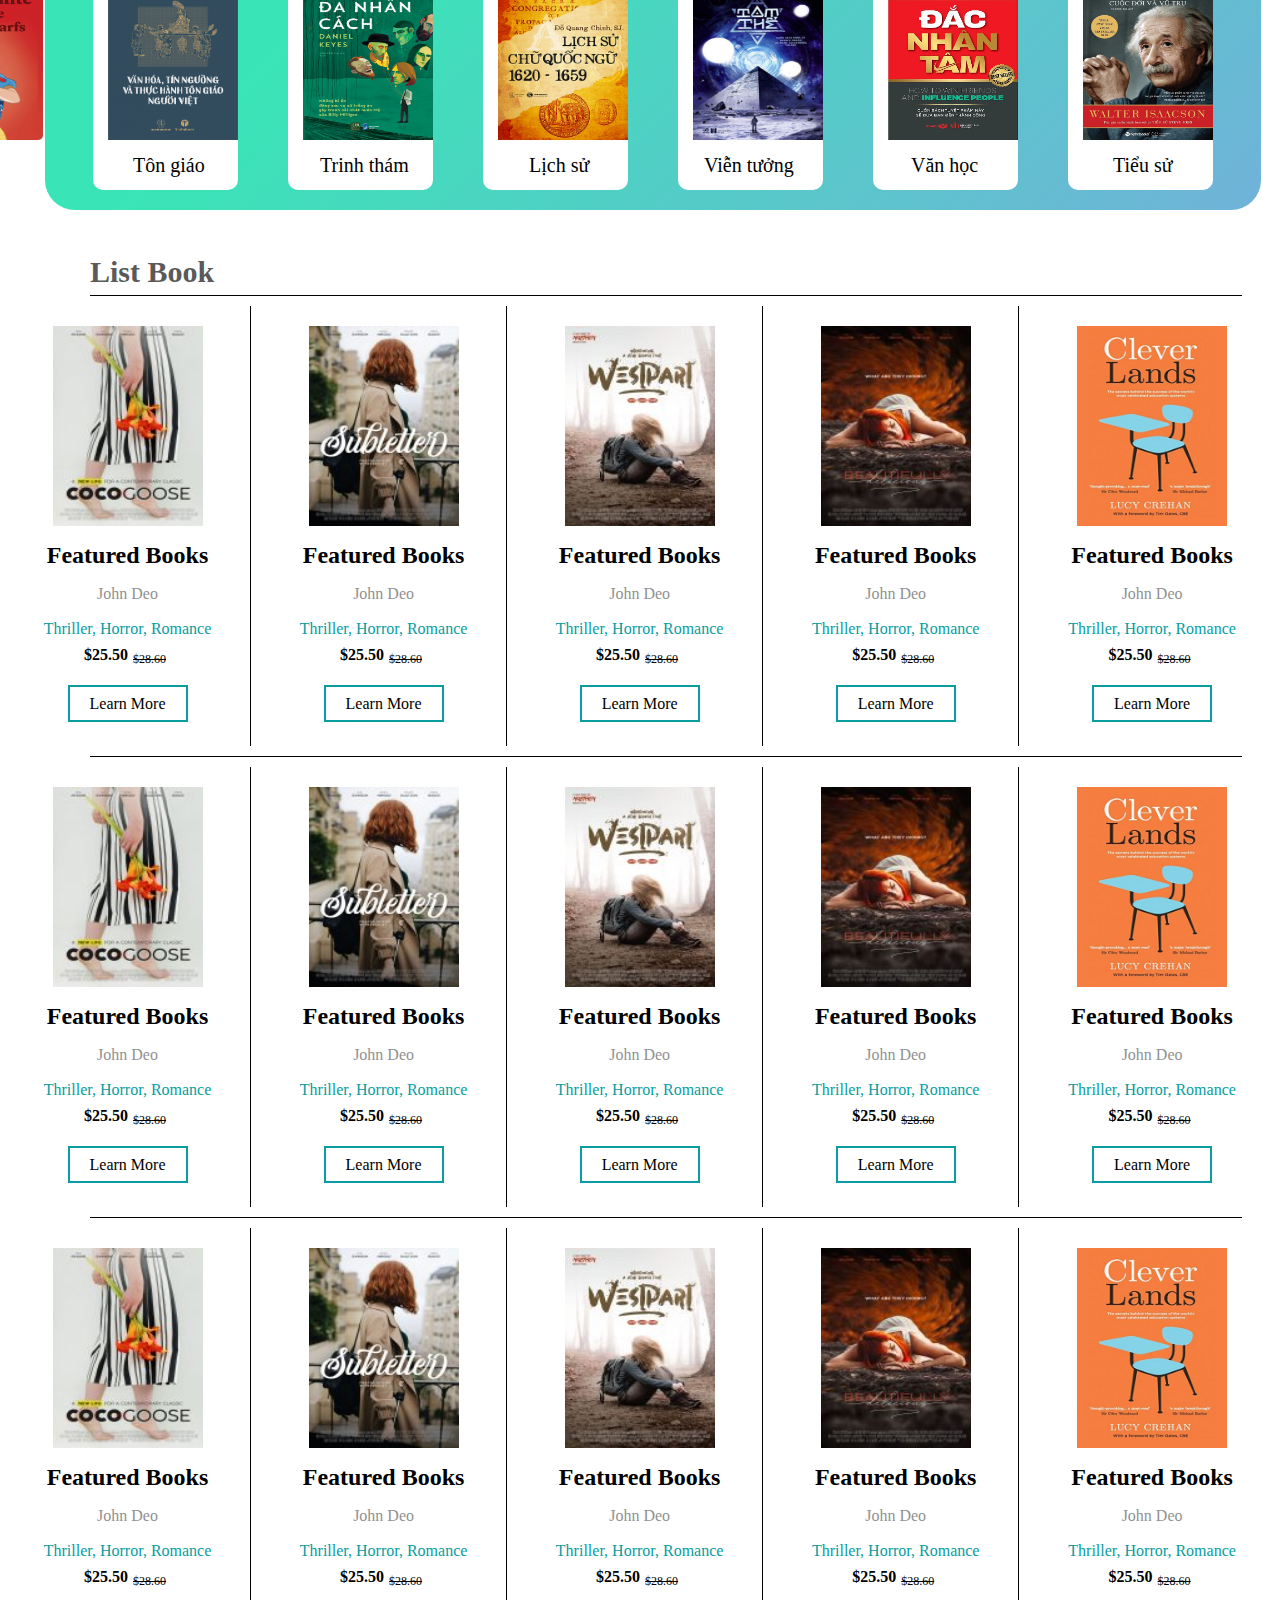
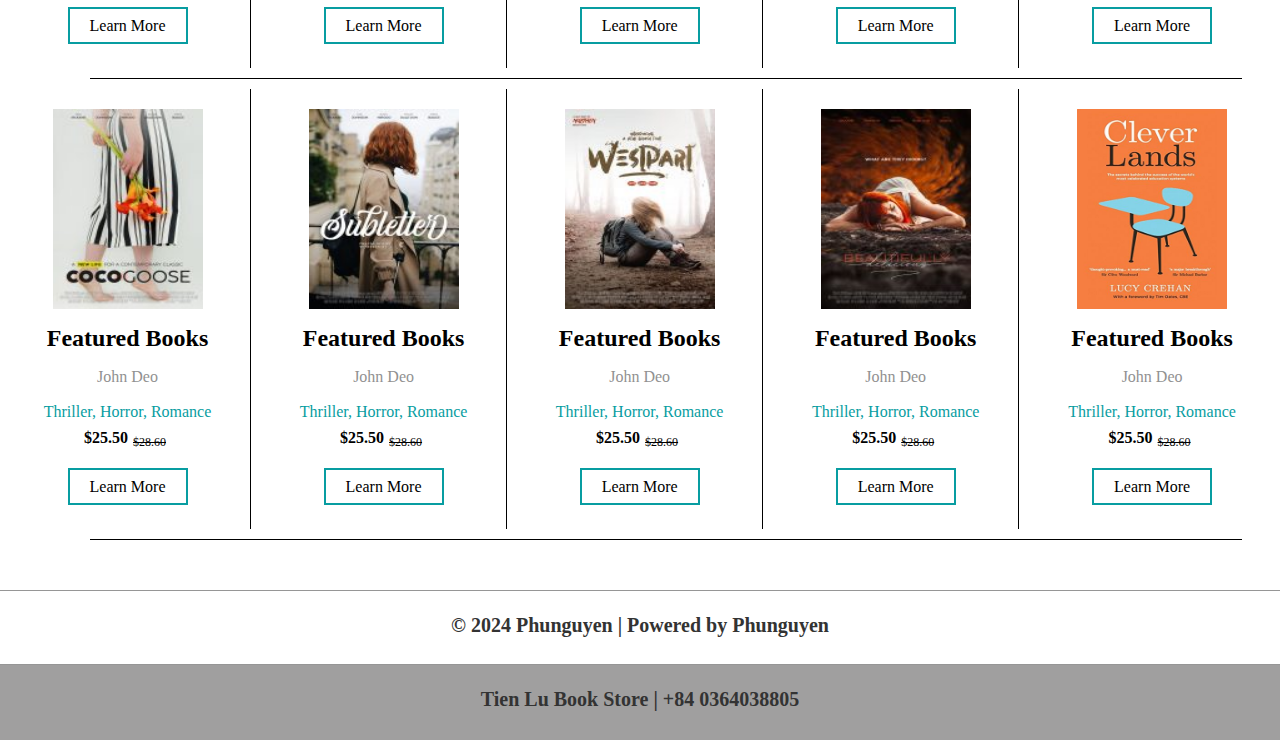
==== commit 9bf8d879: "3rd" ====
--- a/index.html
+++ b/index.html
@@ -22,7 +22,7 @@
                 <div class="header__navbar-item"><a href="">Home</a></div>
                 <div class="header__navbar-item"><a href="">Books</a></div>
                 <div class="header__navbar-item"><a href="">Reviews</a></div>
-                <div class="header__navbar-item"><a href="">Login</a></div>
+                <div class="header__navbar-item"><a href="login.html">Login</a></div>
             </nav>
         </header>
         <!-- CONTAINER -->
@@ -296,6 +296,15 @@
             </div>
              <!-- Container list books -->
             <div class="headtext">List Book</div>
+            <div class = "temp2">
+                <div class="searchbar">
+                    <img src="Image/search.png" alt="">
+                    <input type="text" placeholder="Search">
+                    <a href="#">
+                        <i class = "fas"></i>                        
+                    </a>    
+                </div>
+            </div>
             <div class="headline_listbook"></div>
             <div class="container_listbook">
                 <div class = "container_listbook_list1">
@@ -561,6 +570,9 @@
             <div class="footer_top">
                 <span>© 2024 Phunguyen | Powered by Phunguyen</span>
             </div>
+            <div class="footer_bottom">
+                <span>Tien Lu Book Store | +84 0364038805</span>
+            </div>
         </footer>
     </div>
 </body>
--- a/style.css
+++ b/style.css
@@ -471,8 +471,9 @@
     font-weight: bold;
     font-size: 30px;
     color: rgb(90, 90, 90);
-    margin-top: 80px;
-    margin-left: 100px;
+    position: relative;
+    top: 45px;
+    left: 90px;
 }
 .headline_listbook {
     width: 90%;
@@ -547,7 +548,47 @@
     position: relative;
     top: 15px;
 }
-
+.temp2 {
+    display: flex;
+}
+.searchbar {
+    height: 40px;
+    width: 300px;
+    display: flex;
+    cursor: pointer;
+    padding: 10px 20px;
+    background: #fff;
+    border-radius: 15px;
+    align-items: center;
+    border: 1px solid rgb(165, 142, 142);
+    font-family: var(--font-nomal);
+    font-size: 20px;
+    position: relative;
+    top: -4px;
+    left: 1400px;
+}
+.searchbar:hover input{
+    width: 400px;
+}
+.searchbar input {
+    width: 0;
+    outline: none;
+    border: none;
+    position: relative;
+    left: -60px;
+    font-weight: 500;
+    transition: 0.8s;
+    background: transparent;
+}
+.searchbar a .fas {
+    color: rgb(56, 57, 56);
+    font-size: 18px;
+}
+.searchbar img {
+    position: relative;
+    left: -75px;
+    top: 0px
+}
 /* Footer */
 .footer {
     width: 100%;
@@ -569,4 +610,19 @@
     position: relative;
     top: 23px;
     font-size: 20px;
-}+}
+.footer_bottom {
+    width: 100%;
+    height: 50%;
+    background-color: #a09f9f;
+    text-align: center;
+}
+.footer_bottom span {
+    color: #333;
+    font-family: var(--font-nomal);
+    font-weight: bold;
+    position: relative;
+    top: 23px;
+    font-size: 20px;
+}
+
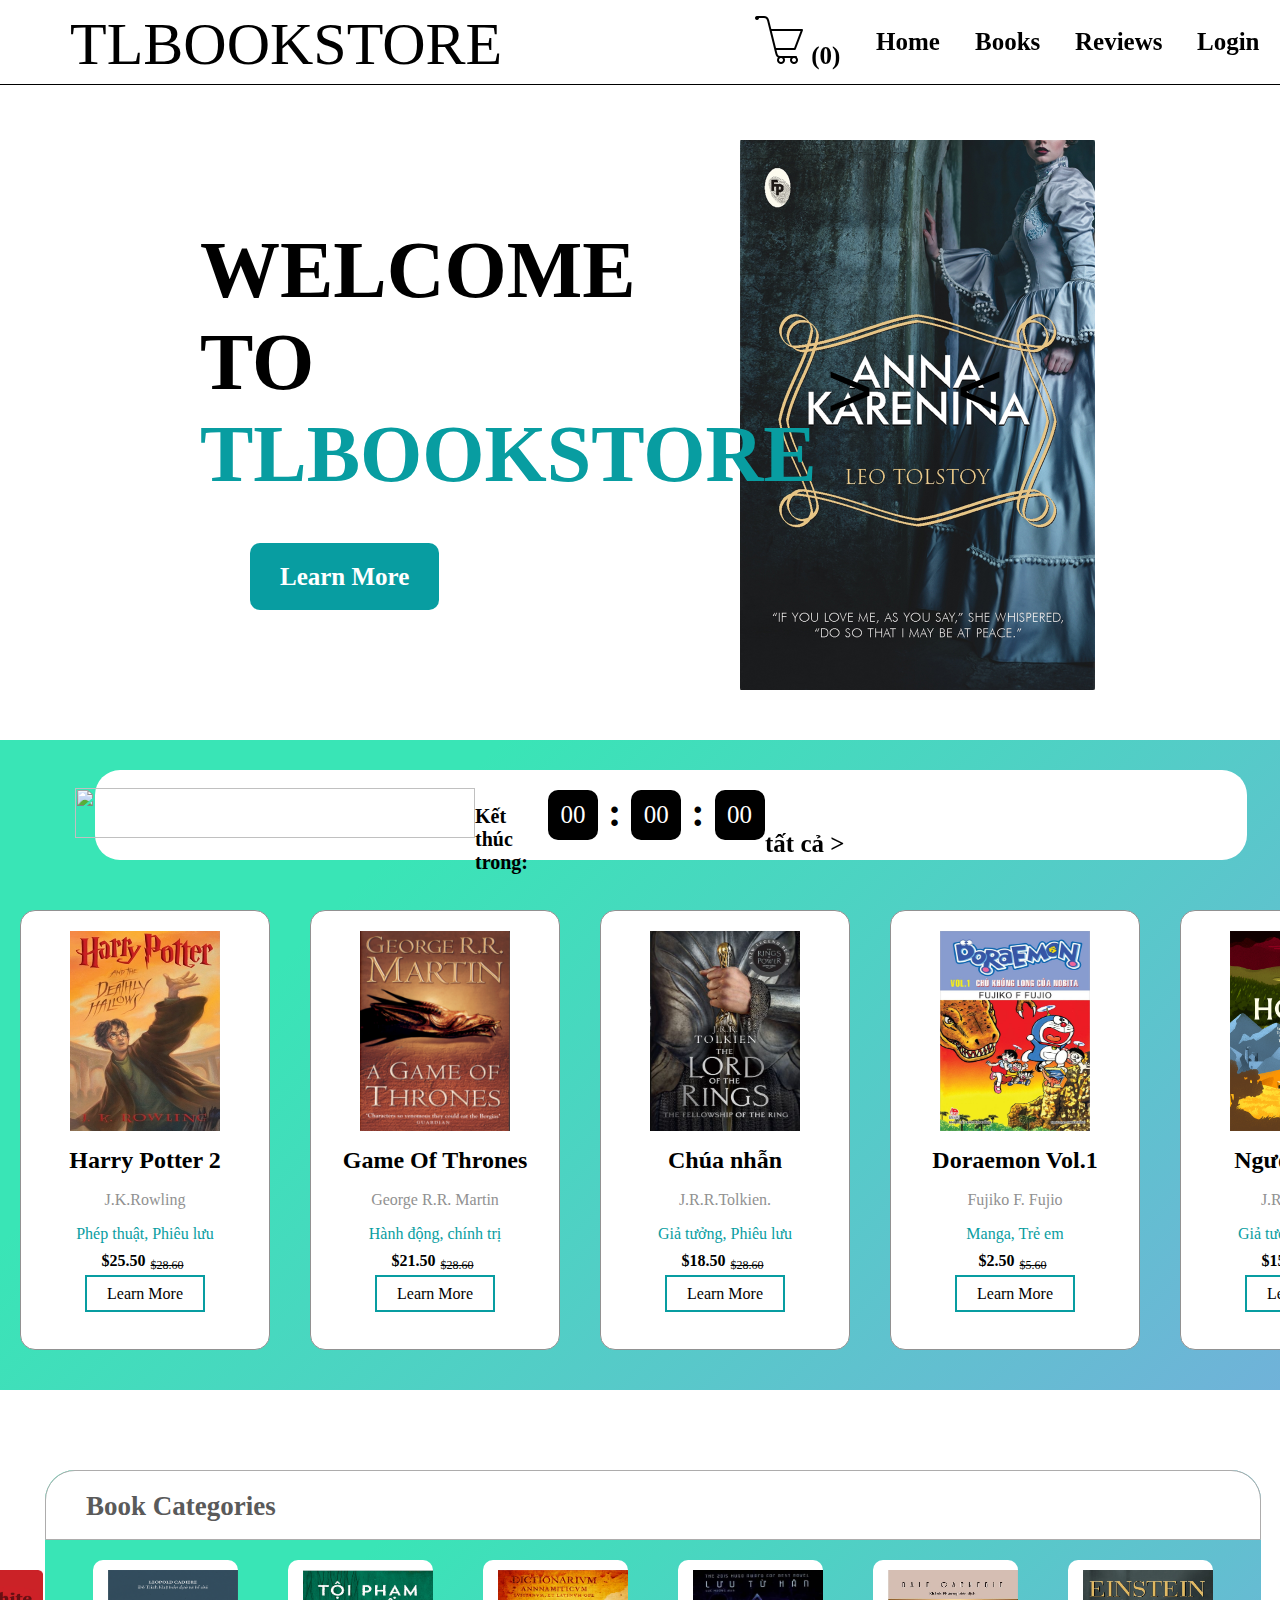
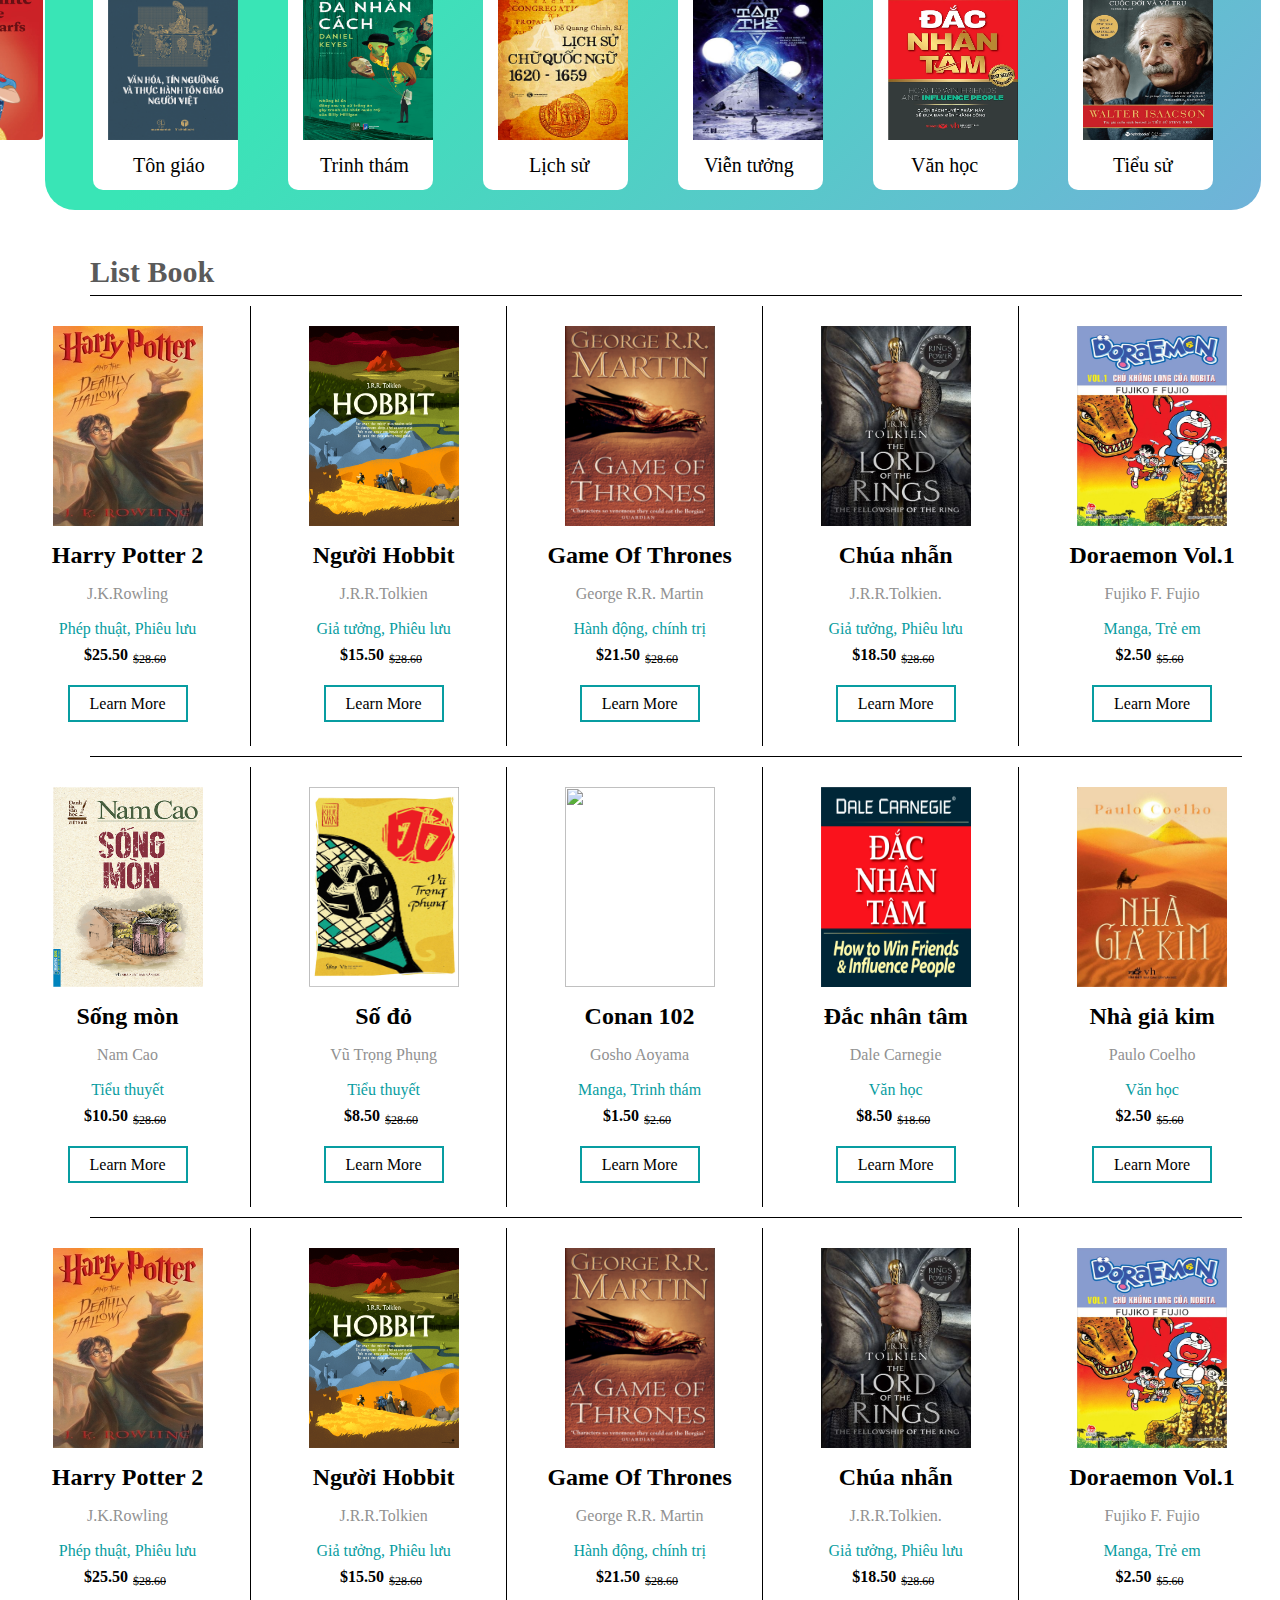
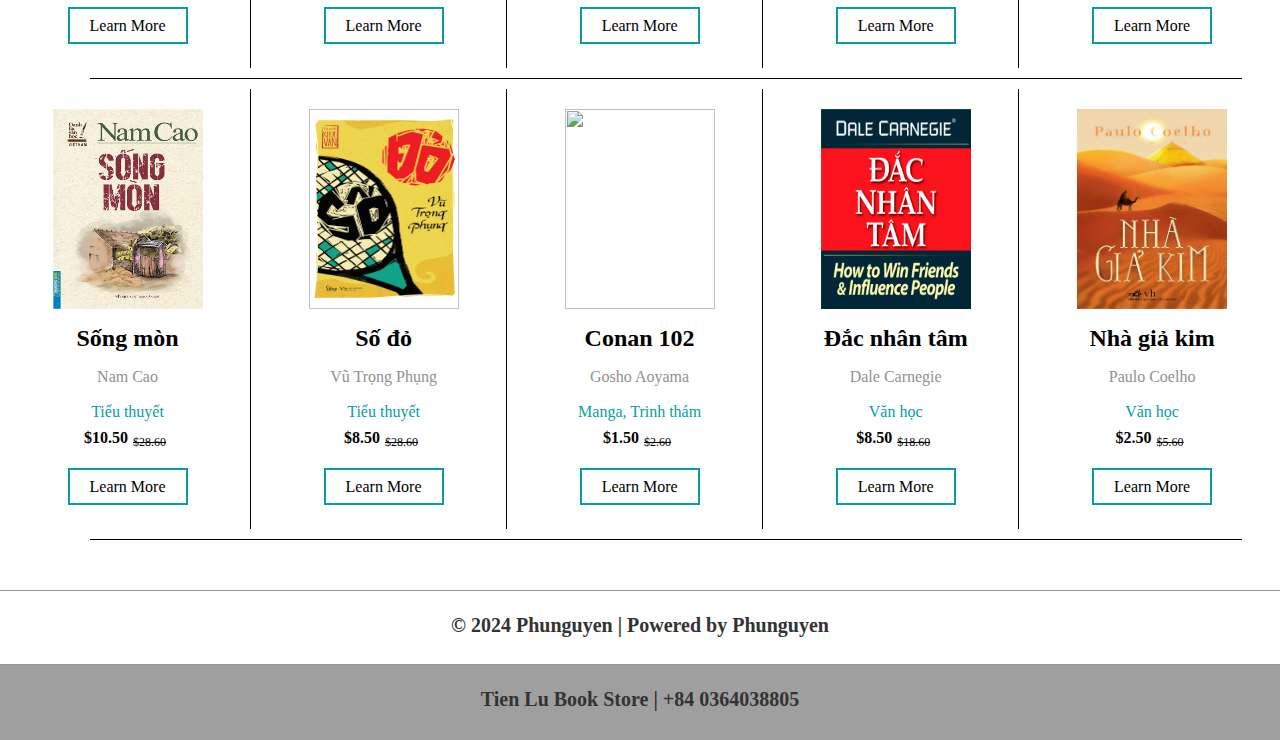
==== commit 07d07f96: "5th" ====
--- a/index.html
+++ b/index.html
@@ -3,30 +3,46 @@
 <head>
     <meta charset="UTF-8">
     <meta name="viewport" content="width=device-width, initial-scale=1.0">
-    <link rel="stylesheet" href="normalize.min.css">
-    <link rel="stylesheet" href="style.css">
-    <link rel="stylesheet" href="base.css">
-    <script src = "main.js"></script>
+    <link rel="stylesheet" href="Assest/normalize.min.css">
+    <link rel="stylesheet" href="Assest/style.css">
+    <link rel="stylesheet" href="Assest/base.css">
+    <script src = "JS/main.js"></script>
+    <script src = "JS/jquery-3.7.1.js"></script>
+    <script src = "JS/jquery.js"></script>
     <title>Document</title>
+    <script>
+        $(document).ready(function(){
+            data = localStorage.getItem("order");
+            order = JSON.parse(data);
+
+            $(".header__navbar-item span").text("("+ order.length+")");           
+        });
+    </script>
 </head>
 <body>
-    <div class="website">
+    <div class="website">   
         <!-- HEADER -->
-        <header class="header">
-            <nav class="header__navbar header__navbar-left">
-                <div class="header__navbar-logo-text">
-                    <span class="header__navbar-logo-txt1">TLBOOK<span class="header__navbar-logo-txt2">STORE</span></span>
-                </div>
-            </nav>
-            <nav class="header__navbar header__navbar-right">
-                <div class="header__navbar-item"><a href="">Home</a></div>
-                <div class="header__navbar-item"><a href="">Books</a></div>
-                <div class="header__navbar-item"><a href="">Reviews</a></div>
-                <div class="header__navbar-item"><a href="login.html">Login</a></div>
-            </nav>
-        </header>
+        <div class = "header-temp">  
+            <header class="header"> 
+                <nav class="header__navbar header__navbar-left">
+                    <div class="header__navbar-logo-text">
+                        <span class = "header__navbar-logo-txt1">TLBOOK<span class="header__navbar-logo-txt2">STORE</span></span>
+                    </div>
+                </nav>
+                <div class="header__navbar header__navbar-right">                
+                    <div class="header__navbar-item"><a href="cart.html">                       
+                        <img src="Image/cart.png" alt="">
+                        <span>(0)</span>
+                    </a></div>
+                    <div class="header__navbar-item"><a href="index.html">Home</a></div>
+                    <div class="header__navbar-item"><a href="">Books</a></div>
+                    <div class="header__navbar-item"><a href="">Reviews</a></div>
+                    <div class="header__navbar-item"><a href="login.html">Login</a></div>
+                </div>
+            </header>
+        </div>
         <!-- CONTAINER -->
-        <div class="container">
+        <div class="container">            
             <!-- Container advertising -->
             <div class="container_ad">
                 <div class="container_ad_left">
@@ -34,7 +50,7 @@
                     <a href="#" class="main_btn">Learn More</a>
                 </div>
                 <div class="container_ad_right">                   
-                    <img src="Image/image1.png" alt="Image 1">
+                    <img id="slideshow" src="Image/image1.png" alt="Slideshow Image">
                     <button id="next">></button>
                     <button id="prev"><</button>
                 </div>
@@ -60,12 +76,12 @@
                 <div class="container_sales_item">
                     <div class="featured_book_card">
                         <div class="featurde_book_img">
-                            <img src="Image/book_1.jpg">
-                        </div>
-                        <div class="featurde_book_tag">
-                            <h2>Featured Books</h2>
-                            <p class="writer">John Deo</p>
-                            <div class="categories">Thriller, Horror, Romance</div>
+                            <img src="Image/harry.png">
+                        </div>
+                        <div class="featurde_book_tag">
+                            <h2>Harry Potter 2</h2>
+                            <p class="writer">J.K.Rowling</p>
+                            <div class="categories">Phép thuật, Phiêu lưu</div>
                             <p class="book_price">$25.50<sub><del>$28.60</del></sub></p>
                             <a href="#" class="f_btn">Learn More</a>
                         </div>               
@@ -73,184 +89,184 @@
 
                     <div class="featured_book_card">
                         <div class="featurde_book_img">
-                            <img src="Image/book_2.jpg">
-                        </div>
-                        <div class="featurde_book_tag">
-                            <h2>Featured Books</h2>
-                            <p class="writer">John Deo</p>
-                            <div class="categories">Thriller, Horror, Romance</div>
+                            <img src="Image/got.png">
+                        </div>
+                        <div class="featurde_book_tag">
+                            <h2>Game Of Thrones</h2>
+                            <p class="writer">George R.R. Martin</p>
+                            <div class="categories">Hành động, chính trị</div>
+                            <p class="book_price">$21.50<sub><del>$28.60</del></sub></p>
+                            <a href="#" class="f_btn">Learn More</a>
+                        </div>                 
+                    </div>
+
+                    <div class="featured_book_card">
+                        <div class="featurde_book_img">
+                            <img src="Image/lor.png">
+                        </div>
+                        <div class="featurde_book_tag">
+                            <h2>Chúa nhẫn</h2>
+                            <p class="writer">J.R.R.Tolkien.</p>
+                            <div class="categories">Giả tưởng, Phiêu lưu</div>
+                            <p class="book_price">$18.50<sub><del>$28.60</del></sub></p>
+                            <a href="#" class="f_btn">Learn More</a>
+                        </div>                
+                    </div>
+
+                    <div class="featured_book_card">
+                        <div class="featurde_book_img">
+                            <img src="Image/doraemon.png">
+                        </div>
+                        <div class="featurde_book_tag">
+                            <h2>Doraemon Vol.1</h2>
+                            <p class="writer">Fujiko F. Fujio</p>
+                            <div class="categories">Manga, Trẻ em</div>
+                            <p class="book_price">$2.50<sub><del>$5.60</del></sub></p>
+                            <a href="#" class="f_btn">Learn More</a>
+                        </div>               
+                    </div>
+
+                    <div class="featured_book_card">
+                        <div class="featurde_book_img">
+                            <img src="Image/hobbit.png">
+                        </div>
+                        <div class="featurde_book_tag">
+                            <h2>Người Hobbit</h2>
+                            <p class="writer">J.R.R.Tolkien</p>
+                            <div class="categories">Giả tưởng, Phiêu lưu</div>
+                            <p class="book_price">$15.50<sub><del>$28.60</del></sub></p>
+                            <a href="#" class="f_btn">Learn More</a>
+                        </div>               
+                    </div>
+                    
+                    <div class="featured_book_card">
+                        <div class="featurde_book_img">
+                            <img src="Image/songmon.png">
+                        </div>
+                        <div class="featurde_book_tag">
+                            <h2>Sống mòn</h2>
+                            <p class="writer">Nam Cao</p>
+                            <div class="categories">Tiểu thuyết</div>
+                            <p class="book_price">$10.50<sub><del>$28.60</del></sub></p>
+                            <a href="#" class="f_btn">Learn More</a>
+                        </div>               
+                    </div>
+
+                    <div class="featured_book_card">
+                        <div class="featurde_book_img">
+                            <img src="Image/sodo.png">
+                        </div>
+                        <div class="featurde_book_tag">
+                            <h2>Số đỏ</h2>
+                            <p class="writer">Vũ Trọng Phụng</p>
+                            <div class="categories">Tiểu thuyết</div>
+                            <p class="book_price">$8.50<sub><del>$28.60</del></sub></p>
+                            <a href="#" class="f_btn">Learn More</a>
+                        </div>               
+                    </div>
+
+                    <div class="featured_book_card">
+                        <div class="featurde_book_img">
+                            <img src="Image/conan.png">
+                        </div>
+                        <div class="featurde_book_tag">
+                            <h2>Conan 102</h2>
+                            <p class="writer">Gosho Aoyama</p>
+                            <div class="categories">Manga, Trinh thám</div>
+                            <p class="book_price">$1.50<sub><del>$2.60</del></sub></p>
+                            <a href="#" class="f_btn">Learn More</a>
+                        </div>              
+                    </div>
+
+                    <div class="featured_book_card">
+                        <div class="featurde_book_img">
+                            <img src="Image/dnt.png">
+                        </div>
+                        <div class="featurde_book_tag">
+                            <h2>Đắc nhân tâm</h2>
+                            <p class="writer">Dale Carnegie</p>
+                            <div class="categories">Văn học</div>
+                            <p class="book_price">$8.50<sub><del>$18.60</del></sub></p>
+                            <a href="#" class="f_btn">Learn More</a>
+                        </div>               
+                    </div>
+
+                    <div class="featured_book_card">
+                        <div class="featurde_book_img">
+                            <img src="Image/ngk.png">
+                        </div>
+                        <div class="featurde_book_tag">
+                            <h2>Nhà giả kim</h2>
+                            <p class="writer">Paulo Coelho</p>
+                            <div class="categories">Văn học</div>
+                            <p class="book_price">$2.50<sub><del>$5.60</del></sub></p>
+                            <a href="#" class="f_btn">Learn More</a>
+                        </div>                
+                    </div>
+
+                    <div class="featured_book_card">
+                        <div class="featurde_book_img">
+                            <img src="Image/book_11.jpg">
+                        </div>
+                        <div class="featurde_book_tag">
+                            <h2>Harry Potter 2</h2>
+                            <p class="writer">J.K.Rowling</p>
+                            <div class="categories">Phép thuật, Phiêu lưu</div>
                             <p class="book_price">$25.50<sub><del>$28.60</del></sub></p>
                             <a href="#" class="f_btn">Learn More</a>
-                        </div>               
-                    </div>
-
-                    <div class="featured_book_card">
-                        <div class="featurde_book_img">
-                            <img src="Image/book_3.jpg">
-                        </div>
-                        <div class="featurde_book_tag">
-                            <h2>Featured Books</h2>
-                            <p class="writer">John Deo</p>
-                            <div class="categories">Thriller, Horror, Romance</div>
+                        </div>             
+                    </div>
+
+                    <div class="featured_book_card">
+                        <div class="featurde_book_img">
+                            <img src="Image/book_12.png">
+                        </div>
+                        <div class="featurde_book_tag">
+                            <h2>Harry Potter 2</h2>
+                            <p class="writer">J.K.Rowling</p>
+                            <div class="categories">Phép thuật, Phiêu lưu</div>
                             <p class="book_price">$25.50<sub><del>$28.60</del></sub></p>
                             <a href="#" class="f_btn">Learn More</a>
-                        </div>               
-                    </div>
-
-                    <div class="featured_book_card">
-                        <div class="featurde_book_img">
-                            <img src="Image/book_4.jpg">
-                        </div>
-                        <div class="featurde_book_tag">
-                            <h2>Featured Books</h2>
-                            <p class="writer">John Deo</p>
-                            <div class="categories">Thriller, Horror, Romance</div>
+                        </div>              
+                    </div>
+
+                    <div class="featured_book_card">
+                        <div class="featurde_book_img">
+                            <img src="Image/book_13.png">
+                        </div>
+                        <div class="featurde_book_tag">
+                            <h2>Harry Potter 2</h2>
+                            <p class="writer">J.K.Rowling</p>
+                            <div class="categories">Phép thuật, Phiêu lưu</div>
                             <p class="book_price">$25.50<sub><del>$28.60</del></sub></p>
                             <a href="#" class="f_btn">Learn More</a>
-                        </div>               
-                    </div>
-
-                    <div class="featured_book_card">
-                        <div class="featurde_book_img">
-                            <img src="Image/book_5.jpg">
-                        </div>
-                        <div class="featurde_book_tag">
-                            <h2>Featured Books</h2>
-                            <p class="writer">John Deo</p>
-                            <div class="categories">Thriller, Horror, Romance</div>
+                        </div>              
+                    </div>
+
+                    <div class="featured_book_card">
+                        <div class="featurde_book_img">
+                            <img src="Image/book_14.png">
+                        </div>
+                        <div class="featurde_book_tag">
+                            <h2>Harry Potter 2</h2>
+                            <p class="writer">J.K.Rowling</p>
+                            <div class="categories">Phép thuật, Phiêu lưu</div>
                             <p class="book_price">$25.50<sub><del>$28.60</del></sub></p>
                             <a href="#" class="f_btn">Learn More</a>
-                        </div>               
-                    </div>
-                    
-                    <div class="featured_book_card">
-                        <div class="featurde_book_img">
-                            <img src="Image/book_6.jpg">
-                        </div>
-                        <div class="featurde_book_tag">
-                            <h2>Featured Books</h2>
-                            <p class="writer">John Deo</p>
-                            <div class="categories">Thriller, Horror, Romance</div>
+                        </div>              
+                    </div>
+
+                    <div class="featured_book_card">
+                        <div class="featurde_book_img">
+                            <img src="Image/book_15.png">
+                        </div>
+                        <div class="featurde_book_tag">
+                            <h2>Harry Potter 2</h2>
+                            <p class="writer">J.K.Rowling</p>
+                            <div class="categories">Phép thuật, Phiêu lưu</div>
                             <p class="book_price">$25.50<sub><del>$28.60</del></sub></p>
                             <a href="#" class="f_btn">Learn More</a>
-                        </div>               
-                    </div>
-
-                    <div class="featured_book_card">
-                        <div class="featurde_book_img">
-                            <img src="Image/book_7.png">
-                        </div>
-                        <div class="featurde_book_tag">
-                            <h2>Featured Books</h2>
-                            <p class="writer">John Deo</p>
-                            <div class="categories">Thriller, Horror, Romance</div>
-                            <p class="book_price">$25.50<sub><del>$28.60</del></sub></p>
-                            <a href="#" class="f_btn">Learn More</a>
-                        </div>               
-                    </div>
-
-                    <div class="featured_book_card">
-                        <div class="featurde_book_img">
-                            <img src="Image/book_8.png">
-                        </div>
-                        <div class="featurde_book_tag">
-                            <h2>Featured Books</h2>
-                            <p class="writer">John Deo</p>
-                            <div class="categories">Thriller, Horror, Romance</div>
-                            <p class="book_price">$25.50<sub><del>$28.60</del></sub></p>
-                            <a href="#" class="f_btn">Learn More</a>
-                        </div>               
-                    </div>
-
-                    <div class="featured_book_card">
-                        <div class="featurde_book_img">
-                            <img src="Image/book_9.jpg">
-                        </div>
-                        <div class="featurde_book_tag">
-                            <h2>Featured Books</h2>
-                            <p class="writer">John Deo</p>
-                            <div class="categories">Thriller, Horror, Romance</div>
-                            <p class="book_price">$25.50<sub><del>$28.60</del></sub></p>
-                            <a href="#" class="f_btn">Learn More</a>
-                        </div>               
-                    </div>
-
-                    <div class="featured_book_card">
-                        <div class="featurde_book_img">
-                            <img src="Image/book_10.png">
-                        </div>
-                        <div class="featurde_book_tag">
-                            <h2>Featured Books</h2>
-                            <p class="writer">John Deo</p>
-                            <div class="categories">Thriller, Horror, Romance</div>
-                            <p class="book_price">$25.50<sub><del>$28.60</del></sub></p>
-                            <a href="#" class="f_btn">Learn More</a>
-                        </div>               
-                    </div>
-
-                    <div class="featured_book_card">
-                        <div class="featurde_book_img">
-                            <img src="Image/book_11.jpg">
-                        </div>
-                        <div class="featurde_book_tag">
-                            <h2>Featured Books</h2>
-                            <p class="writer">John Deo</p>
-                            <div class="categories">Thriller, Horror, Romance</div>
-                            <p class="book_price">$25.50<sub><del>$28.60</del></sub></p>
-                            <a href="#" class="f_btn">Learn More</a>
-                        </div>               
-                    </div>
-
-                    <div class="featured_book_card">
-                        <div class="featurde_book_img">
-                            <img src="Image/book_12.png">
-                        </div>
-                        <div class="featurde_book_tag">
-                            <h2>Featured Books</h2>
-                            <p class="writer">John Deo</p>
-                            <div class="categories">Thriller, Horror, Romance</div>
-                            <p class="book_price">$25.50<sub><del>$28.60</del></sub></p>
-                            <a href="#" class="f_btn">Learn More</a>
-                        </div>               
-                    </div>
-
-                    <div class="featured_book_card">
-                        <div class="featurde_book_img">
-                            <img src="Image/book_13.png">
-                        </div>
-                        <div class="featurde_book_tag">
-                            <h2>Featured Books</h2>
-                            <p class="writer">John Deo</p>
-                            <div class="categories">Thriller, Horror, Romance</div>
-                            <p class="book_price">$25.50<sub><del>$28.60</del></sub></p>
-                            <a href="#" class="f_btn">Learn More</a>
-                        </div>               
-                    </div>
-
-                    <div class="featured_book_card">
-                        <div class="featurde_book_img">
-                            <img src="Image/book_14.png">
-                        </div>
-                        <div class="featurde_book_tag">
-                            <h2>Featured Books</h2>
-                            <p class="writer">John Deo</p>
-                            <div class="categories">Thriller, Horror, Romance</div>
-                            <p class="book_price">$25.50<sub><del>$28.60</del></sub></p>
-                            <a href="#" class="f_btn">Learn More</a>
-                        </div>               
-                    </div>
-
-                    <div class="featured_book_card">
-                        <div class="featurde_book_img">
-                            <img src="Image/book_15.png">
-                        </div>
-                        <div class="featurde_book_tag">
-                            <h2>Featured Books</h2>
-                            <p class="writer">John Deo</p>
-                            <div class="categories">Thriller, Horror, Romance</div>
-                            <p class="book_price">$25.50<sub><del>$28.60</del></sub></p>
-                            <a href="#" class="f_btn">Learn More</a>
-                        </div>               
+                        </div>              
                     </div>
                 </div>              
             </div>
@@ -308,63 +324,69 @@
             <div class="headline_listbook"></div>
             <div class="container_listbook">
                 <div class = "container_listbook_list1">
-                    <div class="featured_book_card1">
-                        <div class="featurde_book_img">
-                            <img src="Image/book_1.jpg">
-                        </div>
-                        <div class="featurde_book_tag">
-                            <h2>Featured Books</h2>
-                            <p class="writer">John Deo</p>
-                            <div class="categories">Thriller, Horror, Romance</div>
-                            <p class="book_price">$25.50<sub><del>$28.60</del></sub></p>
-                            <a href="#" class="f_btn">Learn More</a>
-                        </div>               
-                    </div>
-                    <div class="featured_book_card1">
-                        <div class="featurde_book_img">
-                            <img src="Image/book_2.jpg">
-                        </div>
-                        <div class="featurde_book_tag">
-                            <h2>Featured Books</h2>
-                            <p class="writer">John Deo</p>
-                            <div class="categories">Thriller, Horror, Romance</div>
-                            <p class="book_price">$25.50<sub><del>$28.60</del></sub></p>
-                            <a href="#" class="f_btn">Learn More</a>
-                        </div>               
-                    </div>
-                    <div class="featured_book_card1">
-                        <div class="featurde_book_img">
-                            <img src="Image/book_3.jpg">
-                        </div>
-                        <div class="featurde_book_tag">
-                            <h2>Featured Books</h2>
-                            <p class="writer">John Deo</p>
-                            <div class="categories">Thriller, Horror, Romance</div>
-                            <p class="book_price">$25.50<sub><del>$28.60</del></sub></p>
-                            <a href="#" class="f_btn">Learn More</a>
-                        </div>               
-                    </div>
-                    <div class="featured_book_card1">
-                        <div class="featurde_book_img">
-                            <img src="Image/book_4.jpg">
-                        </div>
-                        <div class="featurde_book_tag">
-                            <h2>Featured Books</h2>
-                            <p class="writer">John Deo</p>
-                            <div class="categories">Thriller, Horror, Romance</div>
-                            <p class="book_price">$25.50<sub><del>$28.60</del></sub></p>
+                    <a href = "detail_item1.html">
+                        <div class="featured_book_card1">
+                            <div class="featurde_book_img">
+                                <img src="Image/harry.png">
+                            </div>
+                            <div class="featurde_book_tag">
+                                <h2>Harry Potter 2</h2>
+                                <p class="writer">J.K.Rowling</p>
+                                <div class="categories">Phép thuật, Phiêu lưu</div>
+                                <p class="book_price">$25.50<sub><del>$28.60</del></sub></p>
+                                <a href="#" class="f_btn">Learn More</a>
+                            </div>               
+                        </div>
+                    </a>
+                    <a href="detail_item2.html">
+                        <div class="featured_book_card1">
+                            <div class="featurde_book_img">
+                                <img src="Image/hobbit.png">
+                            </div>
+                            <div class="featurde_book_tag">
+                                <h2>Người Hobbit</h2>
+                                <p class="writer">J.R.R.Tolkien</p>
+                                <div class="categories">Giả tưởng, Phiêu lưu</div>
+                                <p class="book_price">$15.50<sub><del>$28.60</del></sub></p>
+                                <a href="#" class="f_btn">Learn More</a>
+                            </div>               
+                        </div>
+                    </a>
+                    <a href="detail_item3.html">
+                        <div class="featured_book_card1">
+                            <div class="featurde_book_img">
+                                <img src="Image/got.png">
+                            </div>
+                            <div class="featurde_book_tag">
+                                <h2>Game Of Thrones</h2>
+                                <p class="writer">George R.R. Martin</p>
+                                <div class="categories">Hành động, chính trị</div>
+                                <p class="book_price">$21.50<sub><del>$28.60</del></sub></p>
+                                <a href="#" class="f_btn">Learn More</a>
+                            </div>               
+                        </div>
+                    </a>
+                    <div class="featured_book_card1">
+                        <div class="featurde_book_img">
+                            <img src="Image/lor.png">
+                        </div>
+                        <div class="featurde_book_tag">
+                            <h2>Chúa nhẫn</h2>
+                            <p class="writer">J.R.R.Tolkien.</p>
+                            <div class="categories">Giả tưởng, Phiêu lưu</div>
+                            <p class="book_price">$18.50<sub><del>$28.60</del></sub></p>
                             <a href="#" class="f_btn">Learn More</a>
                         </div>               
                     </div>
                     <div class="featured_book_card1" id = "temp1">
                         <div class="featurde_book_img">
-                            <img src="Image/book_5.jpg">
-                        </div>
-                        <div class="featurde_book_tag">
-                            <h2>Featured Books</h2>
-                            <p class="writer">John Deo</p>
-                            <div class="categories">Thriller, Horror, Romance</div>
-                            <p class="book_price">$25.50<sub><del>$28.60</del></sub></p>
+                            <img src="Image/doraemon.png">
+                        </div>
+                        <div class="featurde_book_tag">
+                            <h2>Doraemon Vol.1</h2>
+                            <p class="writer">Fujiko F. Fujio</p>
+                            <div class="categories">Manga, Trẻ em</div>
+                            <p class="book_price">$2.50<sub><del>$5.60</del></sub></p>
                             <a href="#" class="f_btn">Learn More</a>
                         </div>               
                     </div>
@@ -373,63 +395,65 @@
             <div class="headline_listbook"></div>
             <div class="container_listbook">
                 <div class = "container_listbook_list1">
-                    <div class="featured_book_card1">
-                        <div class="featurde_book_img">
-                            <img src="Image/book_1.jpg">
-                        </div>
-                        <div class="featurde_book_tag">
-                            <h2>Featured Books</h2>
-                            <p class="writer">John Deo</p>
-                            <div class="categories">Thriller, Horror, Romance</div>
-                            <p class="book_price">$25.50<sub><del>$28.60</del></sub></p>
-                            <a href="#" class="f_btn">Learn More</a>
-                        </div>               
-                    </div>
-                    <div class="featured_book_card1">
-                        <div class="featurde_book_img">
-                            <img src="Image/book_2.jpg">
-                        </div>
-                        <div class="featurde_book_tag">
-                            <h2>Featured Books</h2>
-                            <p class="writer">John Deo</p>
-                            <div class="categories">Thriller, Horror, Romance</div>
-                            <p class="book_price">$25.50<sub><del>$28.60</del></sub></p>
-                            <a href="#" class="f_btn">Learn More</a>
-                        </div>               
-                    </div>
-                    <div class="featured_book_card1">
-                        <div class="featurde_book_img">
-                            <img src="Image/book_3.jpg">
-                        </div>
-                        <div class="featurde_book_tag">
-                            <h2>Featured Books</h2>
-                            <p class="writer">John Deo</p>
-                            <div class="categories">Thriller, Horror, Romance</div>
-                            <p class="book_price">$25.50<sub><del>$28.60</del></sub></p>
-                            <a href="#" class="f_btn">Learn More</a>
-                        </div>               
-                    </div>
-                    <div class="featured_book_card1">
-                        <div class="featurde_book_img">
-                            <img src="Image/book_4.jpg">
-                        </div>
-                        <div class="featurde_book_tag">
-                            <h2>Featured Books</h2>
-                            <p class="writer">John Deo</p>
-                            <div class="categories">Thriller, Horror, Romance</div>
-                            <p class="book_price">$25.50<sub><del>$28.60</del></sub></p>
+                    <a href = "detail_item1.html">
+                        <div class="featured_book_card1">
+                            <div class="featurde_book_img">
+                                <img src="Image/songmon.png">
+                            </div>
+                            <div class="featurde_book_tag">
+                                <h2>Sống mòn</h2>
+                                <p class="writer">Nam Cao</p>
+                                <div class="categories">Tiểu thuyết</div>
+                                <p class="book_price">$10.50<sub><del>$28.60</del></sub></p>
+                                <a href="#" class="f_btn">Learn More</a>
+                            </div>               
+                        </div>
+                    </a>
+                    <div class="featured_book_card1">
+                        <div class="featurde_book_img">
+                            <img src="Image/sodo.png">
+                        </div>
+                        <div class="featurde_book_tag">
+                            <h2>Số đỏ</h2>
+                            <p class="writer">Vũ Trọng Phụng</p>
+                            <div class="categories">Tiểu thuyết</div>
+                            <p class="book_price">$8.50<sub><del>$28.60</del></sub></p>
+                            <a href="#" class="f_btn">Learn More</a>
+                        </div>               
+                    </div>
+                    <div class="featured_book_card1">
+                        <div class="featurde_book_img">
+                            <img src="Image/conan.png">
+                        </div>
+                        <div class="featurde_book_tag">
+                            <h2>Conan 102</h2>
+                            <p class="writer">Gosho Aoyama</p>
+                            <div class="categories">Manga, Trinh thám</div>
+                            <p class="book_price">$1.50<sub><del>$2.60</del></sub></p>
+                            <a href="#" class="f_btn">Learn More</a>
+                        </div>               
+                    </div>
+                    <div class="featured_book_card1">
+                        <div class="featurde_book_img">
+                            <img src="Image/dnt.png">
+                        </div>
+                        <div class="featurde_book_tag">
+                            <h2>Đắc nhân tâm</h2>
+                            <p class="writer">Dale Carnegie</p>
+                            <div class="categories">Văn học</div>
+                            <p class="book_price">$8.50<sub><del>$18.60</del></sub></p>
                             <a href="#" class="f_btn">Learn More</a>
                         </div>               
                     </div>
                     <div class="featured_book_card1" id = "temp1">
                         <div class="featurde_book_img">
-                            <img src="Image/book_5.jpg">
-                        </div>
-                        <div class="featurde_book_tag">
-                            <h2>Featured Books</h2>
-                            <p class="writer">John Deo</p>
-                            <div class="categories">Thriller, Horror, Romance</div>
-                            <p class="book_price">$25.50<sub><del>$28.60</del></sub></p>
+                            <img src="Image/ngk.png">
+                        </div>
+                        <div class="featurde_book_tag">
+                            <h2>Nhà giả kim</h2>
+                            <p class="writer">Paulo Coelho</p>
+                            <div class="categories">Văn học</div>
+                            <p class="book_price">$2.50<sub><del>$5.60</del></sub></p>
                             <a href="#" class="f_btn">Learn More</a>
                         </div>               
                     </div>
@@ -437,63 +461,65 @@
             <div class="headline_listbook"></div>
             <div class="container_listbook">
                 <div class = "container_listbook_list1">
-                    <div class="featured_book_card1">
-                        <div class="featurde_book_img">
-                            <img src="Image/book_1.jpg">
-                        </div>
-                        <div class="featurde_book_tag">
-                            <h2>Featured Books</h2>
-                            <p class="writer">John Deo</p>
-                            <div class="categories">Thriller, Horror, Romance</div>
-                            <p class="book_price">$25.50<sub><del>$28.60</del></sub></p>
-                            <a href="#" class="f_btn">Learn More</a>
-                        </div>               
-                    </div>
-                    <div class="featured_book_card1">
-                        <div class="featurde_book_img">
-                            <img src="Image/book_2.jpg">
-                        </div>
-                        <div class="featurde_book_tag">
-                            <h2>Featured Books</h2>
-                            <p class="writer">John Deo</p>
-                            <div class="categories">Thriller, Horror, Romance</div>
-                            <p class="book_price">$25.50<sub><del>$28.60</del></sub></p>
-                            <a href="#" class="f_btn">Learn More</a>
-                        </div>               
-                    </div>
-                    <div class="featured_book_card1">
-                        <div class="featurde_book_img">
-                            <img src="Image/book_3.jpg">
-                        </div>
-                        <div class="featurde_book_tag">
-                            <h2>Featured Books</h2>
-                            <p class="writer">John Deo</p>
-                            <div class="categories">Thriller, Horror, Romance</div>
-                            <p class="book_price">$25.50<sub><del>$28.60</del></sub></p>
-                            <a href="#" class="f_btn">Learn More</a>
-                        </div>               
-                    </div>
-                    <div class="featured_book_card1">
-                        <div class="featurde_book_img">
-                            <img src="Image/book_4.jpg">
-                        </div>
-                        <div class="featurde_book_tag">
-                            <h2>Featured Books</h2>
-                            <p class="writer">John Deo</p>
-                            <div class="categories">Thriller, Horror, Romance</div>
-                            <p class="book_price">$25.50<sub><del>$28.60</del></sub></p>
+                    <a href = "detail_item1.html">
+                        <div class="featured_book_card1">
+                            <div class="featurde_book_img">
+                                <img src="Image/harry.png">
+                            </div>
+                            <div class="featurde_book_tag">
+                                <h2>Harry Potter 2</h2>
+                                <p class="writer">J.K.Rowling</p>
+                                <div class="categories">Phép thuật, Phiêu lưu</div>
+                                <p class="book_price">$25.50<sub><del>$28.60</del></sub></p>
+                                <a href="#" class="f_btn">Learn More</a>
+                            </div>               
+                        </div>
+                    </a>
+                    <div class="featured_book_card1">
+                        <div class="featurde_book_img">
+                            <img src="Image/hobbit.png">
+                        </div>
+                        <div class="featurde_book_tag">
+                            <h2>Người Hobbit</h2>
+                            <p class="writer">J.R.R.Tolkien</p>
+                            <div class="categories">Giả tưởng, Phiêu lưu</div>
+                            <p class="book_price">$15.50<sub><del>$28.60</del></sub></p>
+                            <a href="#" class="f_btn">Learn More</a>
+                        </div>               
+                    </div>
+                    <div class="featured_book_card1">
+                        <div class="featurde_book_img">
+                            <img src="Image/got.png">
+                        </div>
+                        <div class="featurde_book_tag">
+                            <h2>Game Of Thrones</h2>
+                            <p class="writer">George R.R. Martin</p>
+                            <div class="categories">Hành động, chính trị</div>
+                            <p class="book_price">$21.50<sub><del>$28.60</del></sub></p>
+                            <a href="#" class="f_btn">Learn More</a>
+                        </div>               
+                    </div>
+                    <div class="featured_book_card1">
+                        <div class="featurde_book_img">
+                            <img src="Image/lor.png">
+                        </div>
+                        <div class="featurde_book_tag">
+                            <h2>Chúa nhẫn</h2>
+                            <p class="writer">J.R.R.Tolkien.</p>
+                            <div class="categories">Giả tưởng, Phiêu lưu</div>
+                            <p class="book_price">$18.50<sub><del>$28.60</del></sub></p>
                             <a href="#" class="f_btn">Learn More</a>
                         </div>               
                     </div>
                     <div class="featured_book_card1" id = "temp1">
                         <div class="featurde_book_img">
-                            <img src="Image/book_5.jpg">
-                        </div>
-                        <div class="featurde_book_tag">
-                            <h2>Featured Books</h2>
-                            <p class="writer">John Deo</p>
-                            <div class="categories">Thriller, Horror, Romance</div>
-                            <p class="book_price">$25.50<sub><del>$28.60</del></sub></p>
+                            <img src="Image/doraemon.png">
+                        </div>
+                        <div class="featurde_book_tag">
+                            <h2>Doraemon Vol.1</h2>
+                            <p class="writer">Fujiko F. Fujio</p>
+                            <div class="categories">Manga, Trẻ em</div>
+                            <p class="book_price">$2.50<sub><del>$5.60</del></sub></p>
                             <a href="#" class="f_btn">Learn More</a>
                         </div>               
                     </div>
@@ -501,63 +527,65 @@
             <div class="headline_listbook"></div>
             <div class="container_listbook">
                 <div class = "container_listbook_list1">
-                    <div class="featured_book_card1">
-                        <div class="featurde_book_img">
-                            <img src="Image/book_1.jpg">
-                        </div>
-                        <div class="featurde_book_tag">
-                            <h2>Featured Books</h2>
-                            <p class="writer">John Deo</p>
-                            <div class="categories">Thriller, Horror, Romance</div>
-                            <p class="book_price">$25.50<sub><del>$28.60</del></sub></p>
-                            <a href="#" class="f_btn">Learn More</a>
-                        </div>               
-                    </div>
-                    <div class="featured_book_card1">
-                        <div class="featurde_book_img">
-                            <img src="Image/book_2.jpg">
-                        </div>
-                        <div class="featurde_book_tag">
-                            <h2>Featured Books</h2>
-                            <p class="writer">John Deo</p>
-                            <div class="categories">Thriller, Horror, Romance</div>
-                            <p class="book_price">$25.50<sub><del>$28.60</del></sub></p>
-                            <a href="#" class="f_btn">Learn More</a>
-                        </div>               
-                    </div>
-                    <div class="featured_book_card1">
-                        <div class="featurde_book_img">
-                            <img src="Image/book_3.jpg">
-                        </div>
-                        <div class="featurde_book_tag">
-                            <h2>Featured Books</h2>
-                            <p class="writer">John Deo</p>
-                            <div class="categories">Thriller, Horror, Romance</div>
-                            <p class="book_price">$25.50<sub><del>$28.60</del></sub></p>
-                            <a href="#" class="f_btn">Learn More</a>
-                        </div>               
-                    </div>
-                    <div class="featured_book_card1">
-                        <div class="featurde_book_img">
-                            <img src="Image/book_4.jpg">
-                        </div>
-                        <div class="featurde_book_tag">
-                            <h2>Featured Books</h2>
-                            <p class="writer">John Deo</p>
-                            <div class="categories">Thriller, Horror, Romance</div>
-                            <p class="book_price">$25.50<sub><del>$28.60</del></sub></p>
+                    <a href = "detail_item1.html">
+                        <div class="featured_book_card1">
+                            <div class="featurde_book_img">
+                                <img src="Image/songmon.png">
+                            </div>
+                            <div class="featurde_book_tag">
+                                <h2>Sống mòn</h2>
+                                <p class="writer">Nam Cao</p>
+                                <div class="categories">Tiểu thuyết</div>
+                                <p class="book_price">$10.50<sub><del>$28.60</del></sub></p>
+                                <a href="#" class="f_btn">Learn More</a>
+                            </div>               
+                        </div>
+                    </a>
+                    <div class="featured_book_card1">
+                        <div class="featurde_book_img">
+                            <img src="Image/sodo.png">
+                        </div>
+                        <div class="featurde_book_tag">
+                            <h2>Số đỏ</h2>
+                            <p class="writer">Vũ Trọng Phụng</p>
+                            <div class="categories">Tiểu thuyết</div>
+                            <p class="book_price">$8.50<sub><del>$28.60</del></sub></p>
+                            <a href="#" class="f_btn">Learn More</a>
+                        </div>               
+                    </div>
+                    <div class="featured_book_card1">
+                        <div class="featurde_book_img">
+                            <img src="Image/conan.png">
+                        </div>
+                        <div class="featurde_book_tag">
+                            <h2>Conan 102</h2>
+                            <p class="writer">Gosho Aoyama</p>
+                            <div class="categories">Manga, Trinh thám</div>
+                            <p class="book_price">$1.50<sub><del>$2.60</del></sub></p>
+                            <a href="#" class="f_btn">Learn More</a>
+                        </div>               
+                    </div>
+                    <div class="featured_book_card1">
+                        <div class="featurde_book_img">
+                            <img src="Image/dnt.png">
+                        </div>
+                        <div class="featurde_book_tag">
+                            <h2>Đắc nhân tâm</h2>
+                            <p class="writer">Dale Carnegie</p>
+                            <div class="categories">Văn học</div>
+                            <p class="book_price">$8.50<sub><del>$18.60</del></sub></p>
                             <a href="#" class="f_btn">Learn More</a>
                         </div>               
                     </div>
                     <div class="featured_book_card1" id = "temp1">
                         <div class="featurde_book_img">
-                            <img src="Image/book_5.jpg">
-                        </div>
-                        <div class="featurde_book_tag">
-                            <h2>Featured Books</h2>
-                            <p class="writer">John Deo</p>
-                            <div class="categories">Thriller, Horror, Romance</div>
-                            <p class="book_price">$25.50<sub><del>$28.60</del></sub></p>
+                            <img src="Image/ngk.png">
+                        </div>
+                        <div class="featurde_book_tag">
+                            <h2>Nhà giả kim</h2>
+                            <p class="writer">Paulo Coelho</p>
+                            <div class="categories">Văn học</div>
+                            <p class="book_price">$2.50<sub><del>$5.60</del></sub></p>
                             <a href="#" class="f_btn">Learn More</a>
                         </div>               
                     </div>
@@ -573,7 +601,7 @@
             <div class="footer_bottom">
                 <span>Tien Lu Book Store | +84 0364038805</span>
             </div>
-        </footer>
-    </div>
+        </footer>          
+    </div>   
 </body>
 </html>--- a/Assest/style.css
+++ b/Assest/style.css
@@ -0,0 +1,630 @@
+:root {
+    --font-family: Montserrat;
+    --font-bold: LEMON MILK;
+    --font-nomal: SVN-Century Gothic
+}
+.header {
+    width: 100%;
+    height: 85px;
+    display: flex;
+    background-color: white;
+    align-items: center; /* Căn giữa theo chiều dọc */
+    justify-content: space-between; /* Đẩy các phần tử về hai bên của header */
+    padding: 0 20px; /* Thêm khoảng cách hai bên */
+    border-bottom: 1px solid black;
+    position: fixed; /* Đảm bảo header luôn ở trên đầu */
+    top: 0; /* Đặt header ở phía trên cùng */
+    left: 0; /* Đặt header ở phía bên trái */
+    z-index: 1000; /* Đảm bảo header nằm trên các phần tử khác */
+}
+.header__navbar {
+    display: flex;
+    align-items: center; /* Căn giữa theo chiều dọc */
+}
+/* Header logo */
+.header__navbar-logo-text {
+    font-size: 60px;
+    padding-top: 5px;
+    padding-left: 50px;
+}
+.header__navbar-logo-txt1 {
+    /* font-family: iCiel Crocante; */
+    font-family: var(--font-bold);
+}
+.header__navbar-logo-txt2 {
+    font-family: SVN-Century Gothic;
+}
+.header__navbar-left {
+    justify-content: flex-start; /* Căn chỉnh phần tử bên trái */
+}
+/* Header item */
+.header__navbar-right {
+    margin-top: -22px;
+    justify-content: flex-end; /* Căn chỉnh phần tử bên phải */
+}
+.header__navbar-item {
+    margin-top: 22px;
+    margin-left: 35px;
+    font-size: 25px;
+    font-family: var(--font-family);
+    font-weight: bold;      
+}
+.header__navbar-item a {
+    text-decoration: none;
+    color: black;
+    display: block;
+    transition: transform 0.3s ease; /* Thêm hiệu ứng chuyển đổi mượt mà */
+    will-change: transform; /* Tối ưu hóa hiệu ứng hover */
+}
+.header__navbar-item a:hover {
+    color: orange;
+    transform: scale(1.2); /* Phóng to chữ khi hover */
+}
+
+/* CONTAINER */
+.container {
+    width: 100%;
+    height: 3850px;
+    margin-top: 90px;
+}
+
+/* Container advertisment */
+.container_ad {
+    display: flex;
+    width: 100%;
+    height: 650px;
+}
+/* Container left */
+.container_ad_left {
+    width: 50%;
+    padding-left: 150px;
+}
+.container_ad_left h1 {
+    position: relative;
+    font-family: var(--font-bold);
+    font-weight: bold;
+    font-size: 80px;
+    top: 80px;
+    left: 50px;
+}
+.container_ad_left h1 span {
+    color: #089da1;
+}
+.container_ad_left .main_btn {
+    background: #089da1;
+    padding: 20px 30px;
+    position: relative;
+    top: 90px;
+    left: 100px;
+    color: #fff;
+    text-decoration: none;
+    border-radius: 10px;
+    font-family: var(--font-bold);
+    font-weight: bold;
+    font-size: 25px;
+    transition: background-color 0.3s ease; /* Chuyển đổi màu sắc chậm dần */
+    will-change: background-color; /* Tối ưu hóa hiệu ứng hover */
+}
+.container_ad_left .main_btn:hover {
+    background-color: orange;
+}
+/* Container right */
+.container_ad_right {
+    width: 50%;
+    margin-top: 50px;
+}
+.container_ad_right img {
+    width: 355px; 
+    height: 550px; 
+    margin-left: 100px;
+}
+#next, #prev{
+    position: absolute;
+    color: black;
+    background-color: transparent;
+    border: none;
+    font-size: 80px;
+    font-family: monospace;
+    left: 950px;
+    top: 350px;
+    transition: background-color 0.3s ease; /* Chuyển đổi màu sắc chậm dần */
+    will-change: background-color; /* Tối ưu hóa hiệu ứng hover */
+}
+#next{
+    left: unset;
+    right: 400px;
+}
+#next:hover{
+    color: orange;
+}
+#prev:hover{
+    color: orange;
+}
+
+/* Container sales */
+.container_sales {
+    width: 100%;
+    height: 650px;
+    background-color: #70b2d9;
+    background-image: linear-gradient(315deg, #70b2d9 0%, #39e5b6 74%);
+}
+.container_sales_top {
+    width: 90%;
+    height: 90px;
+    position: relative;
+    top: 30px;
+    left: 95px;
+    background-color: white;
+    border-radius: 25px;
+    display: flex;
+}
+.container_sales_top img {
+    width: 400px;
+    height: 50px;
+    margin-top: 18px;
+    margin-left: -20px;
+}
+.container_sales_top span {
+    font-family: var(--font-nomal);
+    font-weight: bold;
+    font-size: 20px;
+    margin-top: 35px;
+}
+.container_sales_top_countdown {
+    display: flex;
+    margin-left: 10px;
+}
+.container_sales_top_countdown span {
+    font-size: 40px;
+    margin-top: 20px;
+    margin-left: 10px;
+}
+.container_sales_top_countdown .box{
+    width: 50px;
+    height: 50px;
+    font-size: 25px;
+    color: white;
+    display: flex;
+    justify-content: center;
+    align-items: center;
+    font-family: var(--font-bold);
+    background-color: black;
+    border-radius: 10px;
+    margin-top: 20px;
+    margin-left: 10px;
+}
+.container_sales_top_right span {
+    margin-left: 700px;
+    position: relative;
+    top: 31px;
+    font-size: 25px;
+    transition: transform 0.3s ease, color 0.3s ease; /* Add color transition for smooth color change */
+    will-change: transform; /* Optimize for transform */
+}
+.container_sales_top_right span:hover {
+    color: orange;
+    transform: scale(1.2); /* Phóng to chữ khi hover */
+}
+
+/*Books*/
+.container_sales_item{
+    width: 100%;
+    height: 600px;
+    margin: 0 auto;
+    display: grid;
+    grid-template-columns: 1fr 1fr 1fr 1fr 1fr 1fr 1fr 1fr 1fr 1fr 1fr 1fr 1fr 1fr 1fr;
+    overflow: hidden;
+    overflow-x: scroll;
+    font-family: var(--font-nomal);
+}
+.featured_book_card{
+    width: 250px;
+    height: 440px;
+    text-align: center;
+    padding: 5px;
+    border: 1px solid #919191;
+    margin: auto 20px;
+    background-color: white;
+    border-radius: 15px;
+    transition: box-shadow 0.5s ease; /* Chuyển đổi màu sắc chậm dần */
+    will-change: box-shadow; /* Tối ưu hóa hiệu ứng hover */
+}
+.featured_book_card:hover{
+    box-shadow: 0 0 15px black;
+}
+
+.featured_book_card .featurde_book_img img{
+    width: 150px;
+    height: 200px;
+    margin-top: 15px;
+    transition: 0.5s;
+}
+.featured_book_card .featurde_book_img img:hover {
+    transform: scale(1.07);
+}
+.featured_book_card .featurde_book_tag h2{
+    margin: 12px;
+}
+
+.featured_book_card .featurde_book_tag .writer{
+    color: #919191;
+}
+
+.featured_book_card .featurde_book_tag .categories{
+    color: #089da1;
+    margin-top: 8px;
+}
+
+.featured_book_card .featurde_book_tag .book_price{
+    margin-top: 8px;
+    font-weight: bold;
+    margin-bottom: 15px;
+}
+
+.featured_book_card .featurde_book_tag .book_price sub{
+    font-weight: 100;
+    padding: 0 5px;
+}
+
+.featured_book_card .featurde_book_tag .f_btn{
+    padding: 8px 20px;
+    border: 2px solid #089da1;
+    text-decoration: none;
+    color: #000;
+}
+
+::-webkit-scrollbar{
+    width: 10px;
+    height: 5px;
+}
+
+::-webkit-scrollbar-track{
+    box-shadow: inset 0 0 8px rgba(0,0,0,0.2);
+}
+
+::-webkit-scrollbar-thumb{
+    background: #089da1;
+    border-radius: 10px;
+}
+
+/* Container list category */
+.container_listcate {
+    width: 95%;    
+    height: 340px;
+    margin-top: 80px;
+    border-radius: 30px;
+    margin-left: 45px;
+    background-color: #70b2d9;
+    background-image: linear-gradient(315deg, #70b2d9 0%, #39e5b6 74%);
+}
+.container_listcate_top {
+    width: 100%;
+    height: 70px;
+    border-bottom: 1px solid rgb(173, 172, 172);
+    background-color: white;
+    border-top: 1px solid rgb(173, 172, 172);
+    border-left: 1px solid rgb(173, 172, 172);
+    border-right: 1px solid rgb(173, 172, 172);
+    border-top-left-radius: 30px;
+    border-top-right-radius: 30px;
+}
+.container_listcate_top span {
+    font-family: var(--font-nomal);
+    font-weight: bold;
+    color: rgb(90, 90, 90);
+    font-size: 27px;
+    margin-left: 40px;
+    position: relative;
+    top: 20px;
+}
+.container_listcate_item {
+    height: 250px;
+    width: 100%;
+    margin-top: 10px;
+    display: flex;
+    justify-content: center;
+}
+.item1, .item2, .item3, .item4, .item5, .item6, .item7, .item8 {
+    transition: box-shadow 0.5s ease; /* Chuyển đổi màu sắc chậm dần */
+    will-change: box-shadow; /* Tối ưu hóa hiệu ứng hover */
+}
+.item1:hover {
+    box-shadow: 0 0 20px black;
+}
+.item2:hover {
+    box-shadow: 0 0 20px black;
+}
+.item3:hover {
+    box-shadow: 0 0 20px black;
+}
+.item4:hover {
+    box-shadow: 0 0 20px black;
+}
+.item5:hover {
+    box-shadow: 0 0 20px black;
+}
+.item6:hover {
+    box-shadow: 0 0 20px black;
+}
+.item7:hover {
+    box-shadow: 0 0 20px black;
+}
+.item8:hover {
+    box-shadow: 0 0 20px black;
+}
+.container_listcate_item img {
+    width: 130px;
+    height: 170px;
+    margin-top: 10px;
+    margin-left: 15px;
+    transition: 0.5s;
+}
+.container_listcate_item img:hover {
+    transform: scale(1.05);
+}
+.container_listcate_item span {
+    font-family: var(--font-nomal);
+    /* font-weight: bold; */
+    font-size: 20px;
+    /* color:#089da1; */
+    color:black;
+    position: relative;
+    top: 10px;
+    left: 43px;
+}
+.container_listcate_item .item1 {
+    height: 230px;
+    width: 160px;
+    background-color: white;
+    border-radius: 10px;
+    display: block;
+}
+.container_listcate_item .item2 {
+    height: 230px;
+    width: 160px;
+    margin-left: 50px;
+    background-color: white;
+    border-radius: 10px;
+    display: block;
+}
+.container_listcate_item .item2 span{
+    position: relative;
+    left: 40px;
+}
+.container_listcate_item .item3 {
+    height: 230px;
+    width: 160px;
+    margin-left: 50px;
+    background-color: white;
+    border-radius: 10px;
+    display: block;
+}
+.container_listcate_item .item3 span{
+    position: relative;
+    left: 32px;
+}
+.container_listcate_item .item4 {
+    height: 230px;
+    width: 160px;
+    margin-left: 50px;
+    background-color: white;
+    border-radius: 10px;
+    display: block;
+}
+.container_listcate_item .item4 span{
+    position: relative;
+    left: 46px;
+}
+.container_listcate_item .item5 {
+    height: 230px;
+    width: 160px;
+    margin-left: 50px;
+    background-color: white;
+    border-radius: 10px;
+    display: block;
+}
+.container_listcate_item .item5 span{
+    position: relative;
+    left: 26px;
+}
+.container_listcate_item .item6 {
+    height: 230px;
+    width: 160px;
+    margin-left: 50px;
+    background-color: white;
+    border-radius: 10px;
+    display: block;
+}
+.container_listcate_item .item6 span{
+    position: relative;
+    left: 38px;
+}
+.container_listcate_item .item7 {
+    height: 230px;
+    width: 160px;
+    margin-left: 50px;
+    background-color: white;
+    border-radius: 10px;
+    display: block;
+}
+.container_listcate_item .item7 span{
+    position: relative;
+    left: 45px;
+}
+.container_listcate_item .item8 {
+    height: 230px;
+    width: 160px;
+    margin-left: 50px;
+    background-color: white;
+    border-radius: 10px;
+    display: block;
+}
+.container_listcate_item .item8 span{
+    position: relative;
+    left: 46px;
+}
+
+/* Container list book */
+.headtext {
+    font-family: var(--font-nomal);
+    font-weight: bold;
+    font-size: 30px;
+    color: rgb(90, 90, 90);
+    position: relative;
+    top: 45px;
+    left: 90px;
+}
+.headline_listbook {
+    width: 90%;
+    height: 1px;
+    background-color: black;
+    margin-top: 10px;
+    margin-left: 90px;
+}
+.container_listbook_list1 {
+    display: flex;
+    justify-content: center;
+    margin-top: 10px;
+}
+.container_listbook_list1 a {
+    text-decoration: none;
+    color: inherit
+}
+.featured_book_card1{
+    width: 330px;
+    height: 440px;
+    text-align: center;
+    padding: 5px;
+    margin: auto 5px;
+    background-color: white;
+    border-right: 1px solid black;
+    transition: box-shadow 0.5s ease; /* Chuyển đổi màu sắc chậm dần */
+    will-change: box-shadow; /* Tối ưu hóa hiệu ứng hover */
+    font-family: var(--font-nomal);
+}
+#temp1 {
+    border-right: 0px;
+}
+.featured_book_card1:hover{
+    box-shadow: 0 0 15px black;
+}
+.featured_book_card1 .featurde_book_img img{
+    width: 150px;
+    height: 200px;
+    margin-top: 15px;
+    transition: 0.5s;
+}
+.featured_book_card1 .featurde_book_img img:hover {
+    transform: scale(1.07);
+}
+.featured_book_card1 .featurde_book_tag h2{
+    margin: 12px;
+    
+    font-weight: bold;
+}
+
+.featured_book_card1 .featurde_book_tag .writer{
+    color: #919191;
+}
+
+.featured_book_card1 .featurde_book_tag .categories{
+    color: #089da1;
+    margin-top: 8px;
+}
+
+.featured_book_card1 .featurde_book_tag .book_price{
+    margin-top: 8px;
+    font-weight: bold;
+    margin-bottom: 15px;
+}
+
+.featured_book_card1 .featurde_book_tag .book_price sub{
+    font-weight: 100;
+    padding: 0 5px;
+}
+
+.featured_book_card1 .featurde_book_tag .f_btn{
+    padding: 8px 20px;
+    border: 2px solid #089da1;
+    text-decoration: none;
+    color: #000;
+    position: relative;
+    top: 15px;
+}
+.temp2 {
+    display: flex;
+}
+.searchbar {
+    height: 40px;
+    width: 300px;
+    display: flex;
+    cursor: pointer;
+    padding: 10px 20px;
+    background: #fff;
+    border-radius: 15px;
+    align-items: center;
+    border: 1px solid rgb(165, 142, 142);
+    font-family: var(--font-nomal);
+    font-size: 20px;
+    position: relative;
+    top: -4px;
+    left: 1400px;
+}
+.searchbar:hover input{
+    width: 400px;
+}
+.searchbar input {
+    width: 0;
+    outline: none;
+    border: none;
+    position: relative;
+    left: -60px;
+    font-weight: 500;
+    transition: 0.8s;
+    background: transparent;
+}
+.searchbar a .fas {
+    color: rgb(56, 57, 56);
+    font-size: 18px;
+}
+.searchbar img {
+    position: relative;
+    left: -75px;
+    top: 0px
+}
+/* Footer */
+.footer {
+    width: 100%;
+    height: 150px;
+    margin-top: 50px;
+    border-top: 1px solid rgb(150, 150, 150);
+}
+.footer_top {
+    width: 100%;
+    height: 50%;
+    background-color: white;
+    border-bottom: 1px solid rgb(150, 150, 150);
+    text-align: center;
+}
+.footer_top span {
+    color: #333;
+    font-family: var(--font-nomal);
+    font-weight: bold;
+    position: relative;
+    top: 23px;
+    font-size: 20px;
+}
+.footer_bottom {
+    width: 100%;
+    height: 50%;
+    background-color: #a09f9f;
+    text-align: center;
+}
+.footer_bottom span {
+    color: #333;
+    font-family: var(--font-nomal);
+    font-weight: bold;
+    position: relative;
+    top: 23px;
+    font-size: 20px;
+}
--- a/Assest/base.css
+++ b/Assest/base.css
@@ -0,0 +1,24 @@
+:root{
+    --white-color: #fff;
+    --black-color: #000;
+    --text-color: #333;
+}
+*{ 
+    box-sizing: inherit; 
+}
+html{
+    box-sizing: border-box; 
+    font-family: 'Montserrat Black';
+}
+.grid{
+    width: 1200px;
+    max-width: 100%;
+    margin: 0px auto
+}
+.grid__full-width{
+    width: 100%;
+}
+.grid__row{
+    display: flex;
+    flex-wrap: wrap;
+}
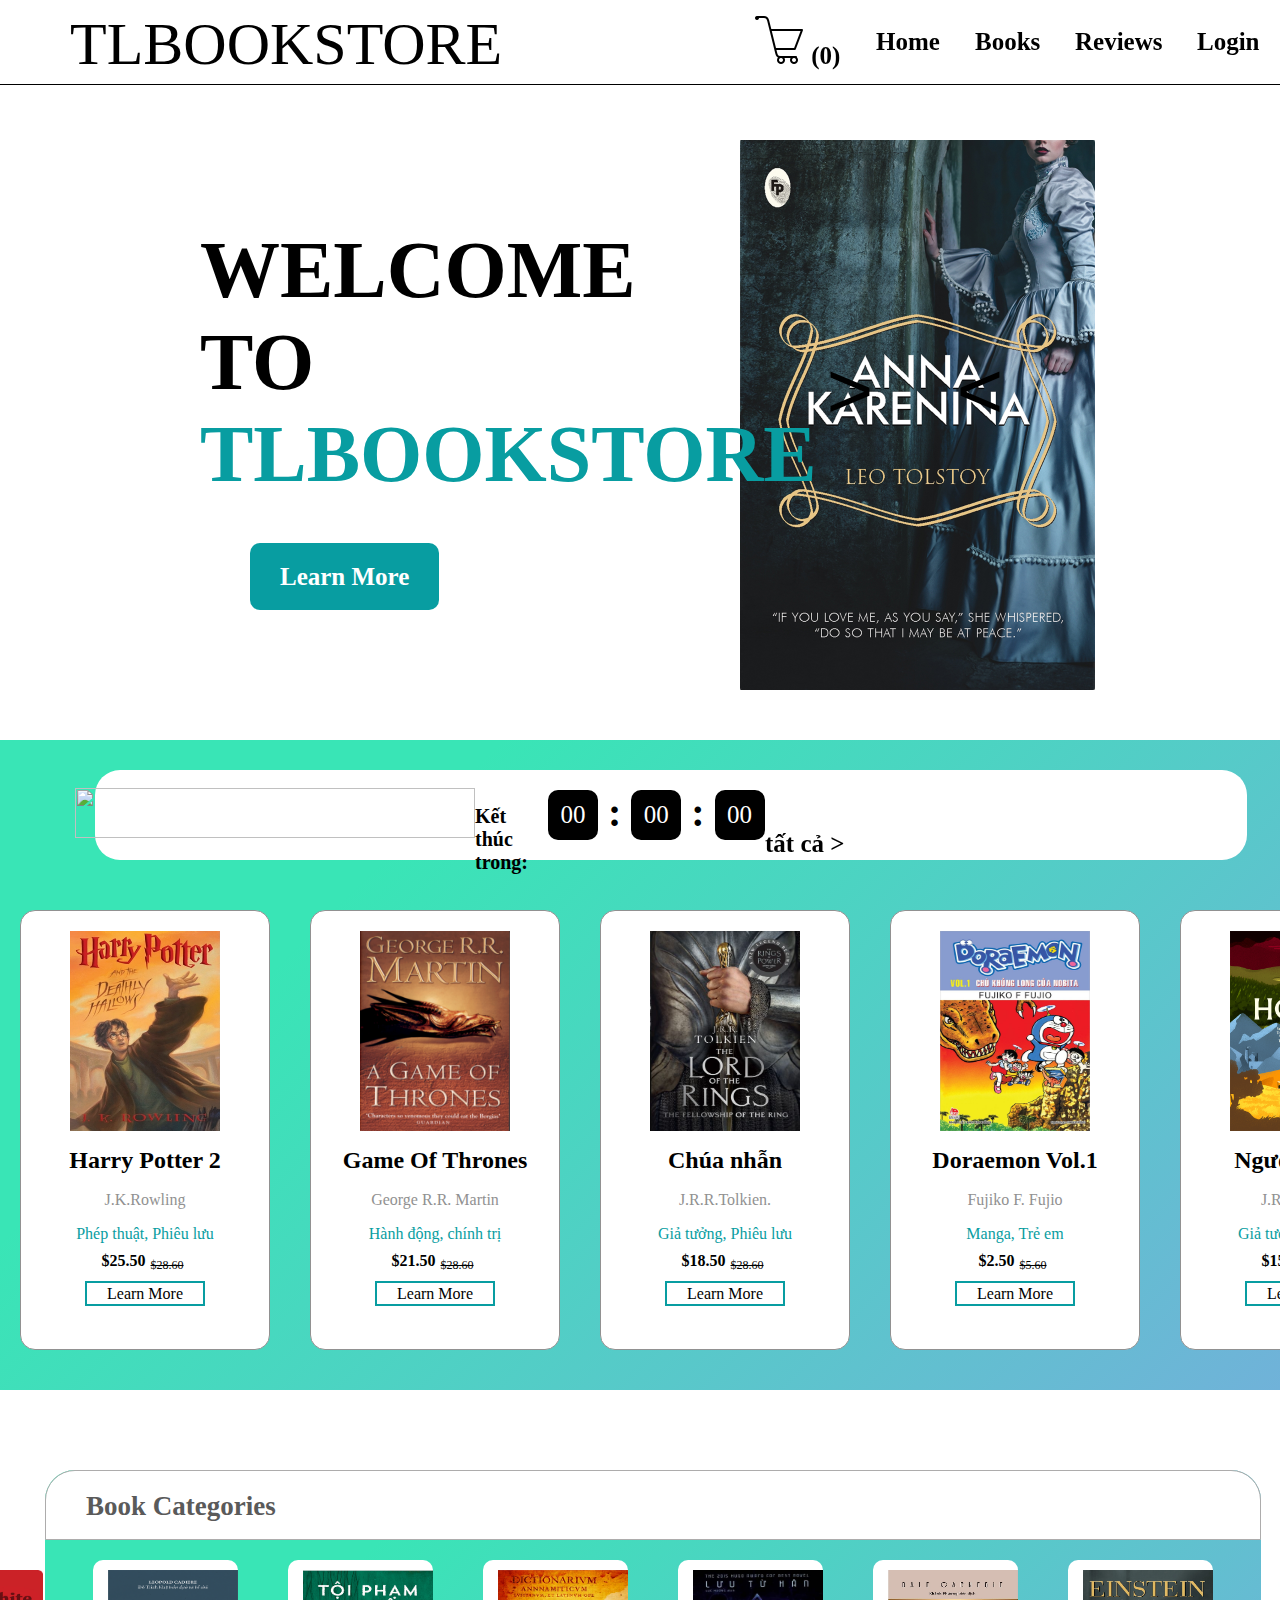
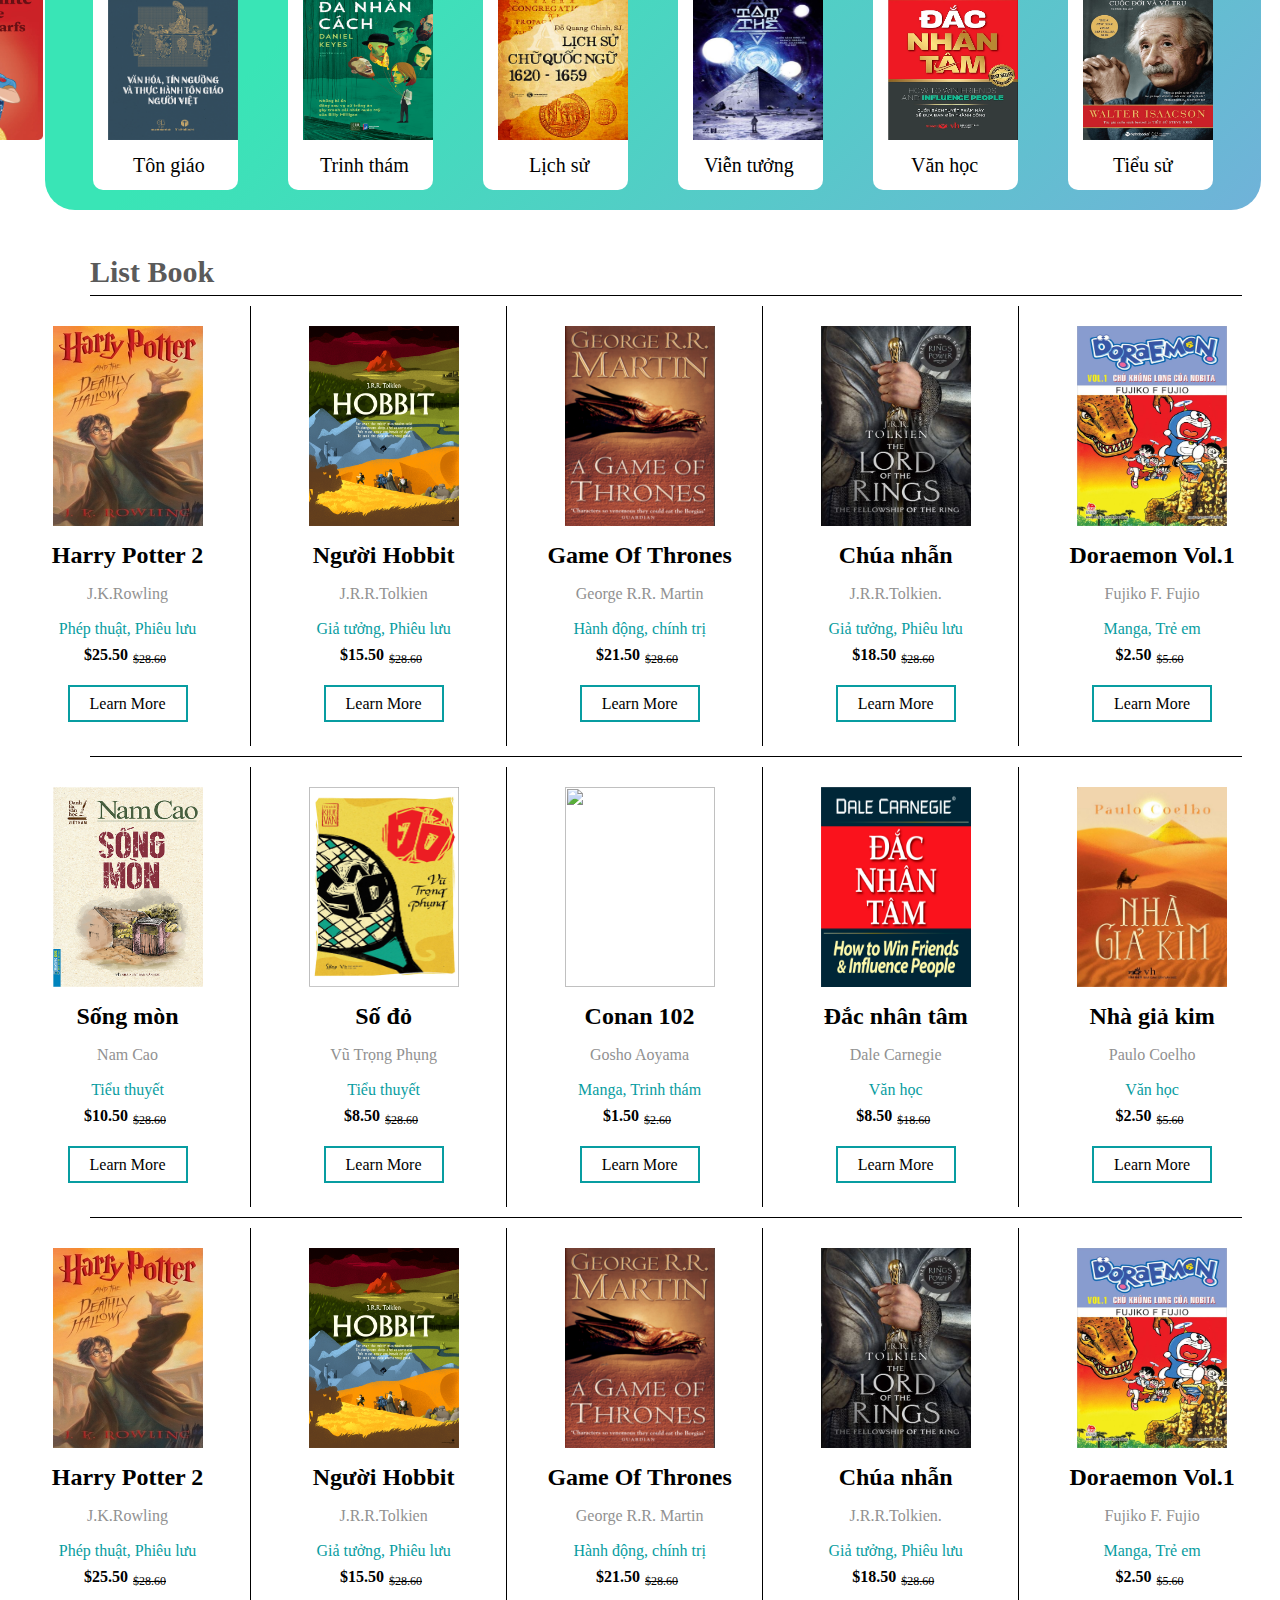
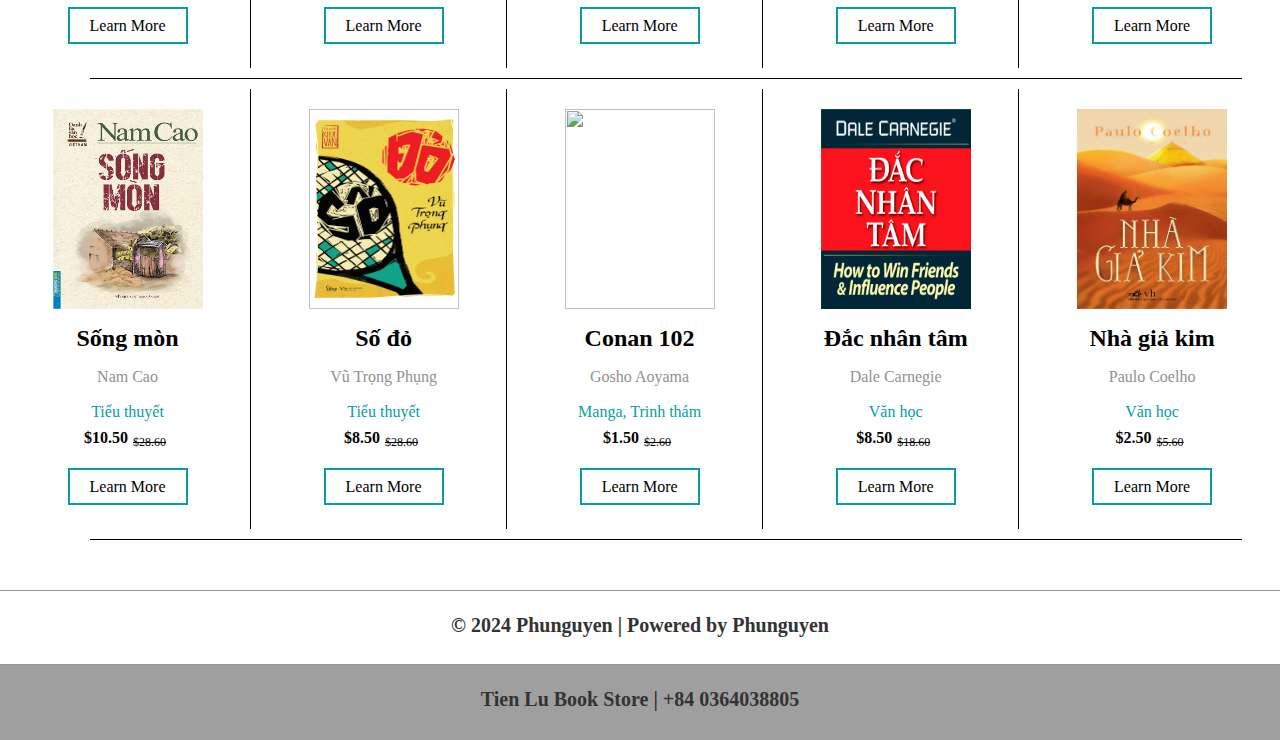
==== commit b466703d: "7th" ====
--- a/index.html
+++ b/index.html
@@ -15,7 +15,49 @@
             data = localStorage.getItem("order");
             order = JSON.parse(data);
 
-            $(".header__navbar-item span").text("("+ order.length+")");           
+            $(".header__navbar-item span").text("("+ order.length+")");     
+
+            var $hourBox = $('.container_sales_top_countdown .hour');
+            var $minuteBox = $('.container_sales_top_countdown .minute');
+            var $secondBox = $('.container_sales_top_countdown .second');
+
+            // Tính thời gian bắt đầu và thời gian kết thúc (1 giờ sau)
+            var startTime = new Date();
+            var endTime = new Date(startTime.getTime() + 60 * 60 * 1000);
+
+            // Cập nhật hộp thời gian ban đầu
+            updateCountdown();
+
+            // Thiết lập lặp lại mỗi giây
+            var countdownInterval = setInterval(updateCountdown, 1000);
+
+            // Hàm cập nhật hiển thị đếm ngược
+            function updateCountdown() {
+                var currentTime = new Date();
+                var remainingTime = endTime - currentTime;
+
+                // Kiểm tra xem thời gian còn lại đã hết hay chưa
+                if (remainingTime <= 0) {
+                clearInterval(countdownInterval); // Dừng lặp lại
+                return; // Thoát khỏi hàm
+                }
+
+                // Tính giờ, phút, giây còn lại
+                var totalSeconds = Math.floor(remainingTime / 1000);
+                var hours = Math.floor(totalSeconds / 3600);
+                var minutes = Math.floor((totalSeconds % 3600) / 60);
+                var seconds = totalSeconds % 60;
+
+                // Cập nhật nội dung của các hộp thời gian trên trang web
+                $hourBox.text(padNumber(hours));
+                $minuteBox.text(padNumber(minutes));
+                $secondBox.text(padNumber(seconds));
+            }
+
+            // Hàm đệm số để hiển thị số có 2 chữ số
+            function padNumber(number) {
+                return number.toString().padStart(2, '0');
+            }  
         });
     </script>
 </head>
@@ -64,7 +106,7 @@
                     <div class="container_sales_top_countdown">
                         <div class="box hour">00</div>
                         <span>:</span>
-                        <div class="box nimute">00</div>
+                        <div class="box minute">00</div>
                         <span>:</span>
                         <div class="box second">00</div>
                     </div>
--- a/Assest/style.css
+++ b/Assest/style.css
@@ -8,13 +8,13 @@
     height: 85px;
     display: flex;
     background-color: white;
-    align-items: center; /* Căn giữa theo chiều dọc */
+    align-items: center; 
     justify-content: space-between; /* Đẩy các phần tử về hai bên của header */
-    padding: 0 20px; /* Thêm khoảng cách hai bên */
+    padding: 0 20px; 
     border-bottom: 1px solid black;
-    position: fixed; /* Đảm bảo header luôn ở trên đầu */
-    top: 0; /* Đặt header ở phía trên cùng */
-    left: 0; /* Đặt header ở phía bên trái */
+    position: fixed; 
+    top: 0; 
+    left: 0; 
     z-index: 1000; /* Đảm bảo header nằm trên các phần tử khác */
 }
 .header__navbar {
@@ -198,12 +198,12 @@
     position: relative;
     top: 31px;
     font-size: 25px;
-    transition: transform 0.3s ease, color 0.3s ease; /* Add color transition for smooth color change */
-    will-change: transform; /* Optimize for transform */
+    transition: transform 0.3s ease, color 0.3s ease; 
+    will-change: transform;
 }
 .container_sales_top_right span:hover {
     color: orange;
-    transform: scale(1.2); /* Phóng to chữ khi hover */
+    transform: scale(1.2); 
 }
 
 /*Books*/
@@ -213,7 +213,7 @@
     margin: 0 auto;
     display: grid;
     grid-template-columns: 1fr 1fr 1fr 1fr 1fr 1fr 1fr 1fr 1fr 1fr 1fr 1fr 1fr 1fr 1fr;
-    overflow: hidden;
+    overflow: hidden; /* Ẩn bất kì nội dung nào vượt quá container */
     overflow-x: scroll;
     font-family: var(--font-nomal);
 }
@@ -267,10 +267,10 @@
 }
 
 .featured_book_card .featurde_book_tag .f_btn{
-    padding: 8px 20px;
+    padding: 2px 20px;
     border: 2px solid #089da1;
     text-decoration: none;
-    color: #000;
+    color: #000;   
 }
 
 ::-webkit-scrollbar{
